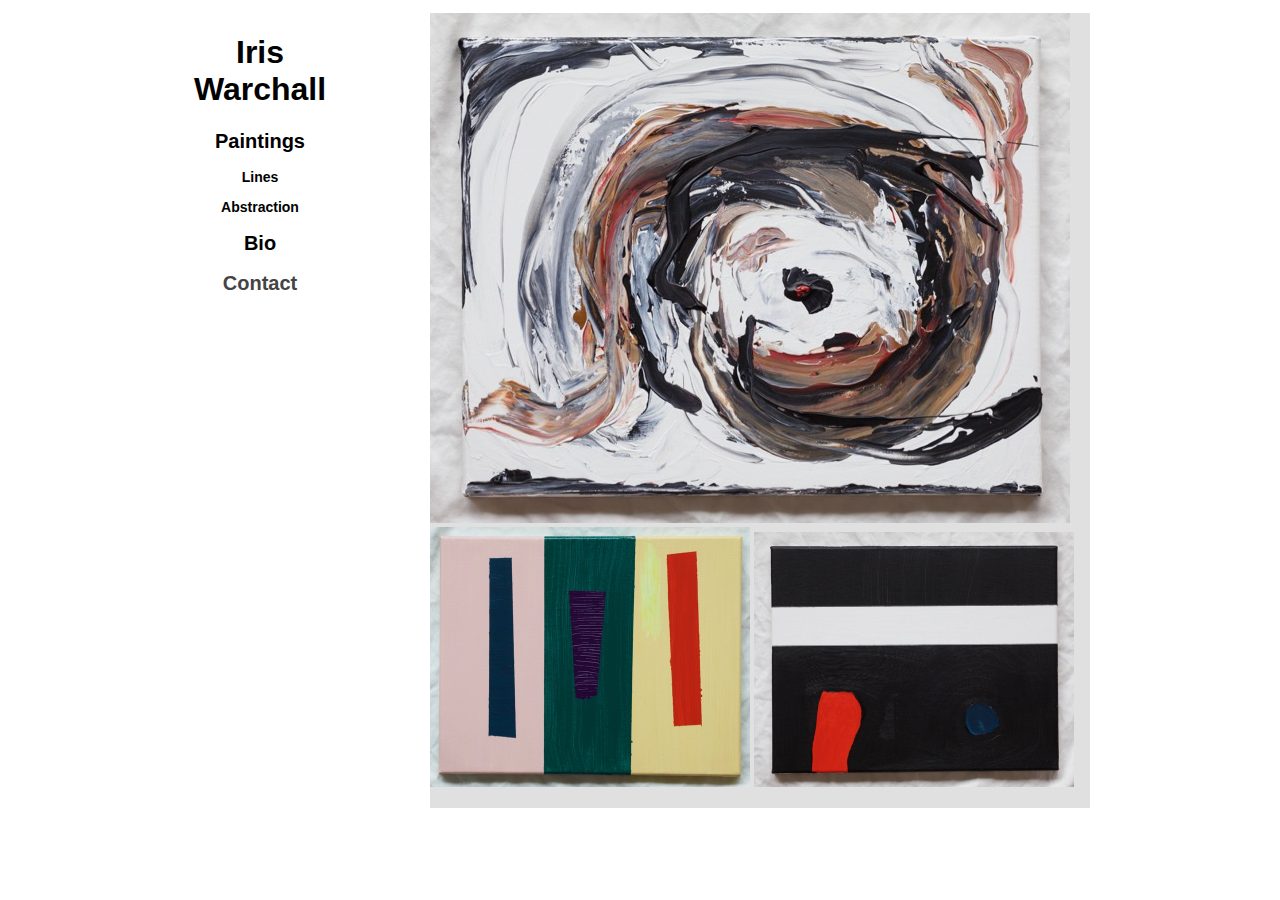
==== index.html @ 4f439b17 "Updating email." ====
<!DOCTYPE html PUBLIC "-//W3C//DTD XHTML 1.0 Strict//EN"
	    "http://www.w3.org/TR/xhtml1/DTD/xhtml1-strict.dtd">

<html xmlns="http://www.w3.org/1999/xhtml">

  <head>

    <title>Iris Warchall</title>

    <link rel="stylesheet" type="text/css" href="stylesheet.css" />

  </head>

  <body>

    <div id="wrapper">
      <div class="full">

	<div class="one-third">
	  <h1>Iris Warchall</h1>
	  <h2>Paintings</h2>
	  <h3>Lines</h3>
	  <h3>Abstraction</h3>
	  <h2>Bio</h2>
	  <h2><a href="mailto:info@iriswarchall.com">Contact</a></h2>
	</div>

	<div class="two-thirds">
	  <div>
	    <img src="images/IMG_5314.jpg" style="border:10px">
	  </div>
	  <div>
	    <img src="images/IMG_5306.jpg" width="320" style="border:4px">
	    <img src="images/IMG_5310.jpg" width="320" style="border:4px">
	  </div>
	</div>

      </div>
    </div>
  
  </body>
</html>
---- stylesheet.css ----
body {
    background-color: #FFFFFF;
    font-family: "HelveticaNeueLight", "HelveticaNeue-Light", "Helvetica Neue Light", "HelveticaNeue", "Helvetica Neue", 'TeXGyreHerosRegular', "Helvetica", "Tahoma", "Geneva", "Arial", sans-serif; 
    font-weight:300; 
    font-stretch:normal;
    color: #000000;
    padding: 5px;
}

div {
    padding: 0;
    margin: 0;
}

.push {
      margin-top:85px;
}

.one-third {
	      width:140px;
	         height:795px;
			     float:left;
}

.full {
      width:100%;
      padding: 0px;
      height:280px;
}

.two-thirds {
	     float:right;
	     height:795px;
	     width:660px;
	     background-color: #E0E0E0;
}

#wrapper {
	  width: 900px;
	    margin-right:auto;
	     margin-left:auto;
}
h1,h2,h3,h4,h5 {
	              text-align: center
}

h2 {
   font-size: 20px;
}

h3 {
   font-size: 14px;
   margin-top: 6px;
}

p,li {
  font-size: 13px;
  text-align: justify;
}

a {
  text-decoration: none;
  color: #444444;
}
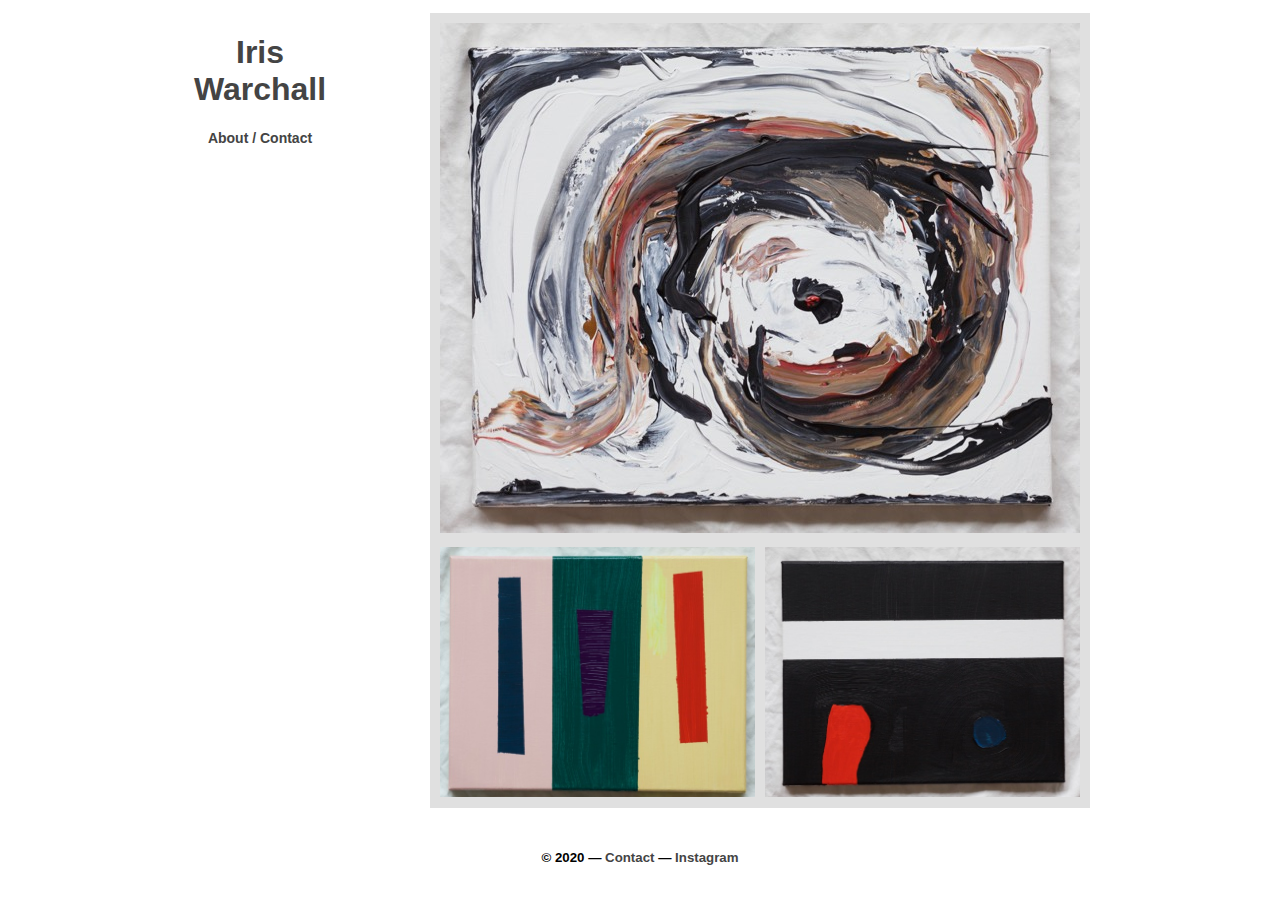
==== commit 4f04254c: "Changing headers." ====
--- a/index.html
+++ b/index.html
@@ -9,6 +9,15 @@
 
     <link rel="stylesheet" type="text/css" href="stylesheet.css" />
 
+    <!-- Global site tag (gtag.js) - Google Analytics -->
+    <script async src="https://www.googletagmanager.com/gtag/js?id=UA-177325233-1"></script>
+    <script>
+      window.dataLayer = window.dataLayer || [];
+      function gtag(){dataLayer.push(arguments);}
+      gtag('js', new Date());
+      
+      gtag('config', 'UA-177325233-1');
+    </script>
   </head>
 
   <body>
@@ -17,26 +26,39 @@
       <div class="full">
 
 	<div class="one-third">
-	  <h1>Iris Warchall</h1>
-	  <h2>Paintings</h2>
-	  <h3>Lines</h3>
-	  <h3>Abstraction</h3>
-	  <h2>Bio</h2>
-	  <h2><a href="mailto:info@iriswarchall.com">Contact</a></h2>
+	  <h1><a href="index.html">Iris Warchall</a></h1>
+	  <h3><a href="bio.html">About / Contact</a></h3>
 	</div>
 
 	<div class="two-thirds">
 	  <div>
-	    <img src="images/IMG_5314.jpg" style="border:10px">
+	    <img src="images/IMG_5314.jpg" style="padding:10px" />
 	  </div>
-	  <div>
-	    <img src="images/IMG_5306.jpg" width="320" style="border:4px">
-	    <img src="images/IMG_5310.jpg" width="320" style="border:4px">
+	  <div style="padding: 0px 10px 10px 10px">
+	    <div style="width: 315px; height: 250px; overflow: hidden; float:left">
+	      <img src="images/IMG_5306.jpg" width="315" />
+	    </div>
+	    <div style="width: 315px; height: 250px; overflow: hidden; float:right">
+	      <img src="images/IMG_5310.jpg" width="315" />
+	    </div>
 	  </div>
 	</div>
 
       </div>
     </div>
-  
+    
+    <div id="bottom">
+      <h5>
+	&copy 2020 &mdash;
+        <a href="mailto:info@iriswarchall.com">
+	  Contact
+	</a> 
+	&mdash;
+	<a href="https://www.instagram.com/iwarchall/">
+	  Instagram
+	</a>
+      </h5>
+    </div>
+    
   </body>
 </html>
--- a/stylesheet.css
+++ b/stylesheet.css
@@ -61,4 +61,9 @@
 a {
   text-decoration: none;
   color: #444444;
+}
+
+#bottom {
+	clear:both;
+	padding:20px;
 }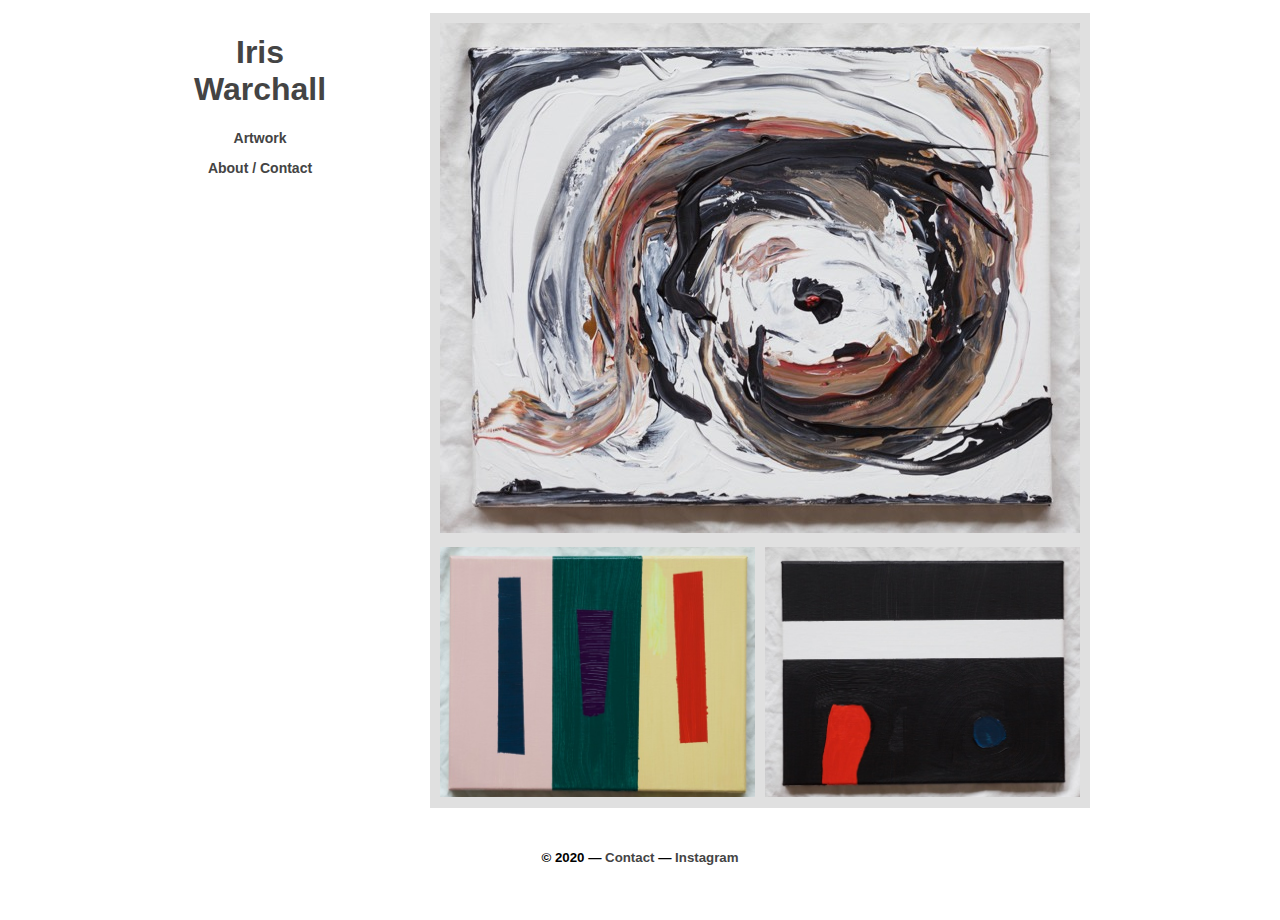
==== commit 30b140cc: "Adding images." ====
--- a/index.html
+++ b/index.html
@@ -27,6 +27,7 @@
 
 	<div class="one-third">
 	  <h1><a href="index.html">Iris Warchall</a></h1>
+	  <h3><a href="art.html">Artwork</a></h3>
 	  <h3><a href="bio.html">About / Contact</a></h3>
 	</div>
 
--- a/stylesheet.css
+++ b/stylesheet.css
@@ -66,4 +66,21 @@
 #bottom {
 	clear:both;
 	padding:20px;
-}+}
+
+.imagerow {
+    padding: 0px 10px 10px 10px;
+    height: 315px;
+}
+
+.imagebox {
+    width: 315px;
+    height: 315px;
+}
+
+.grid {
+    margin: auto;
+    display: block;
+    margin-left: auto;
+    margin-right: auto;
+}
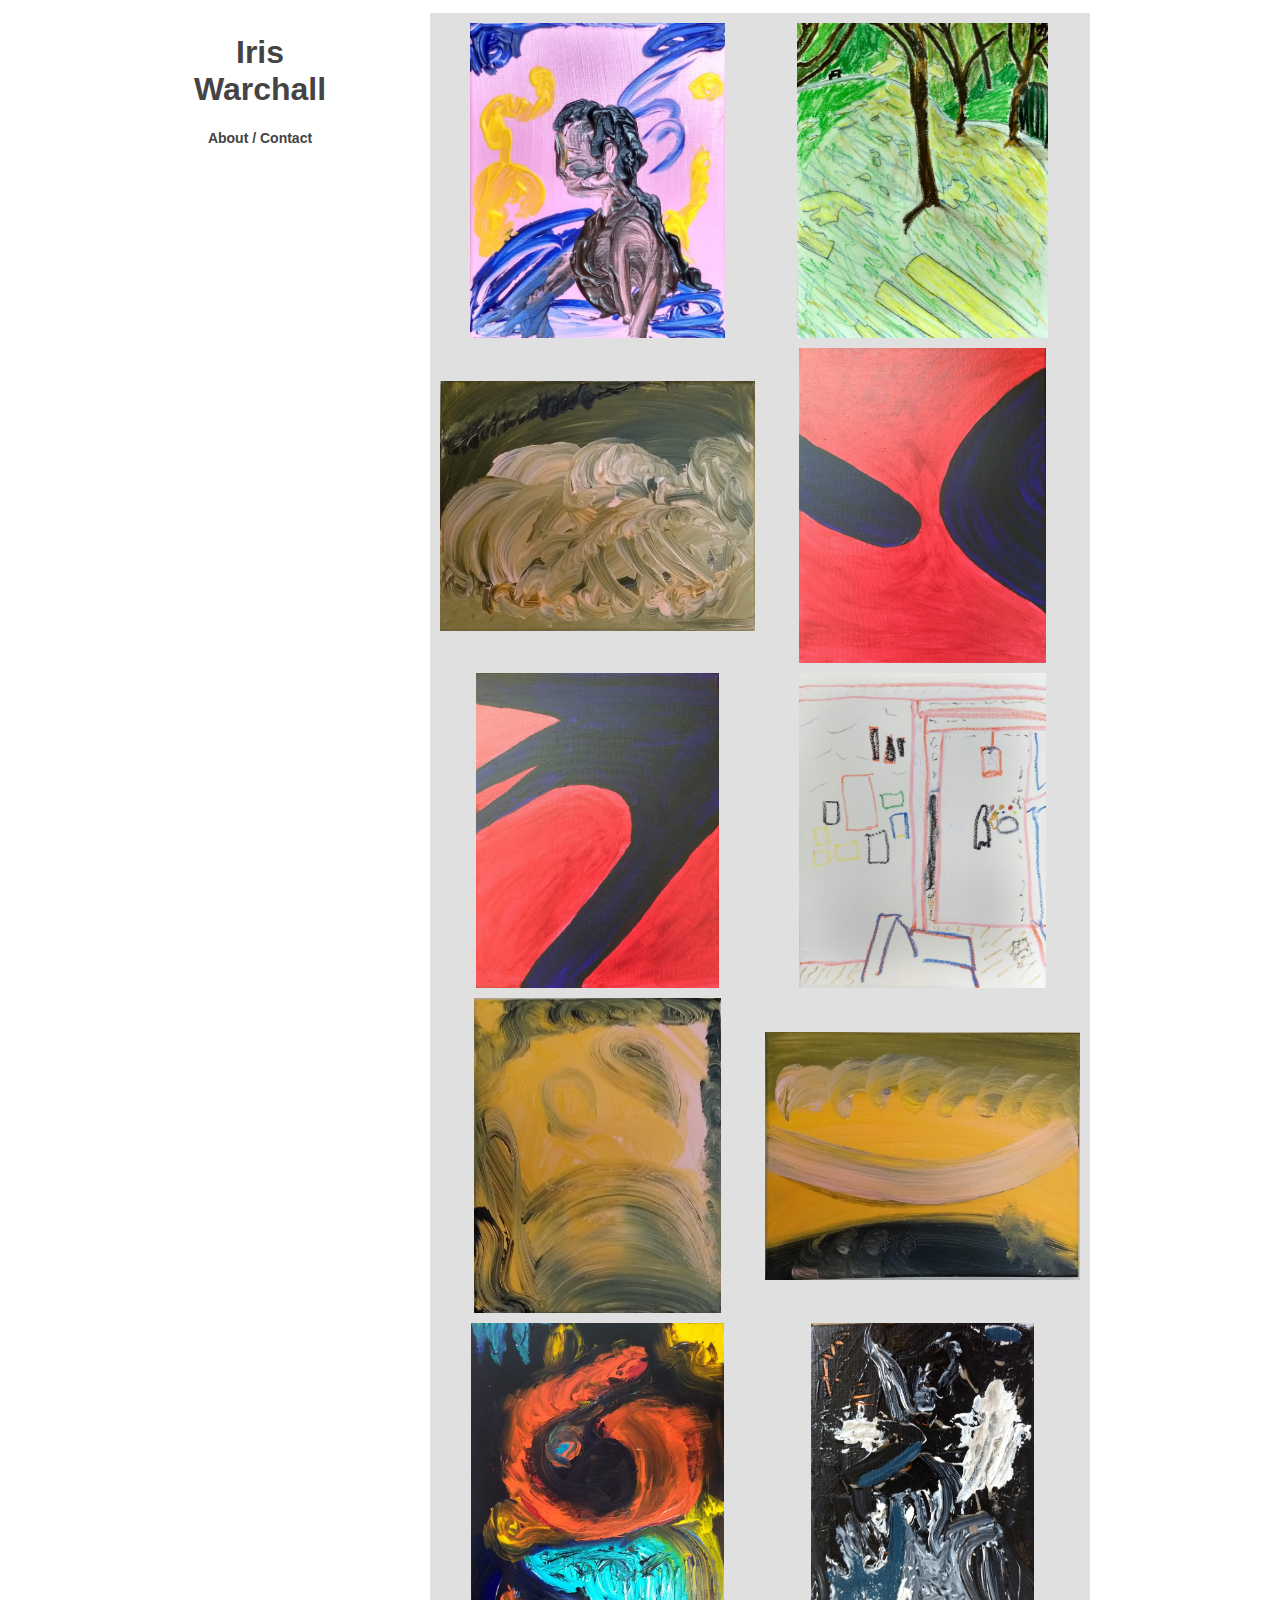
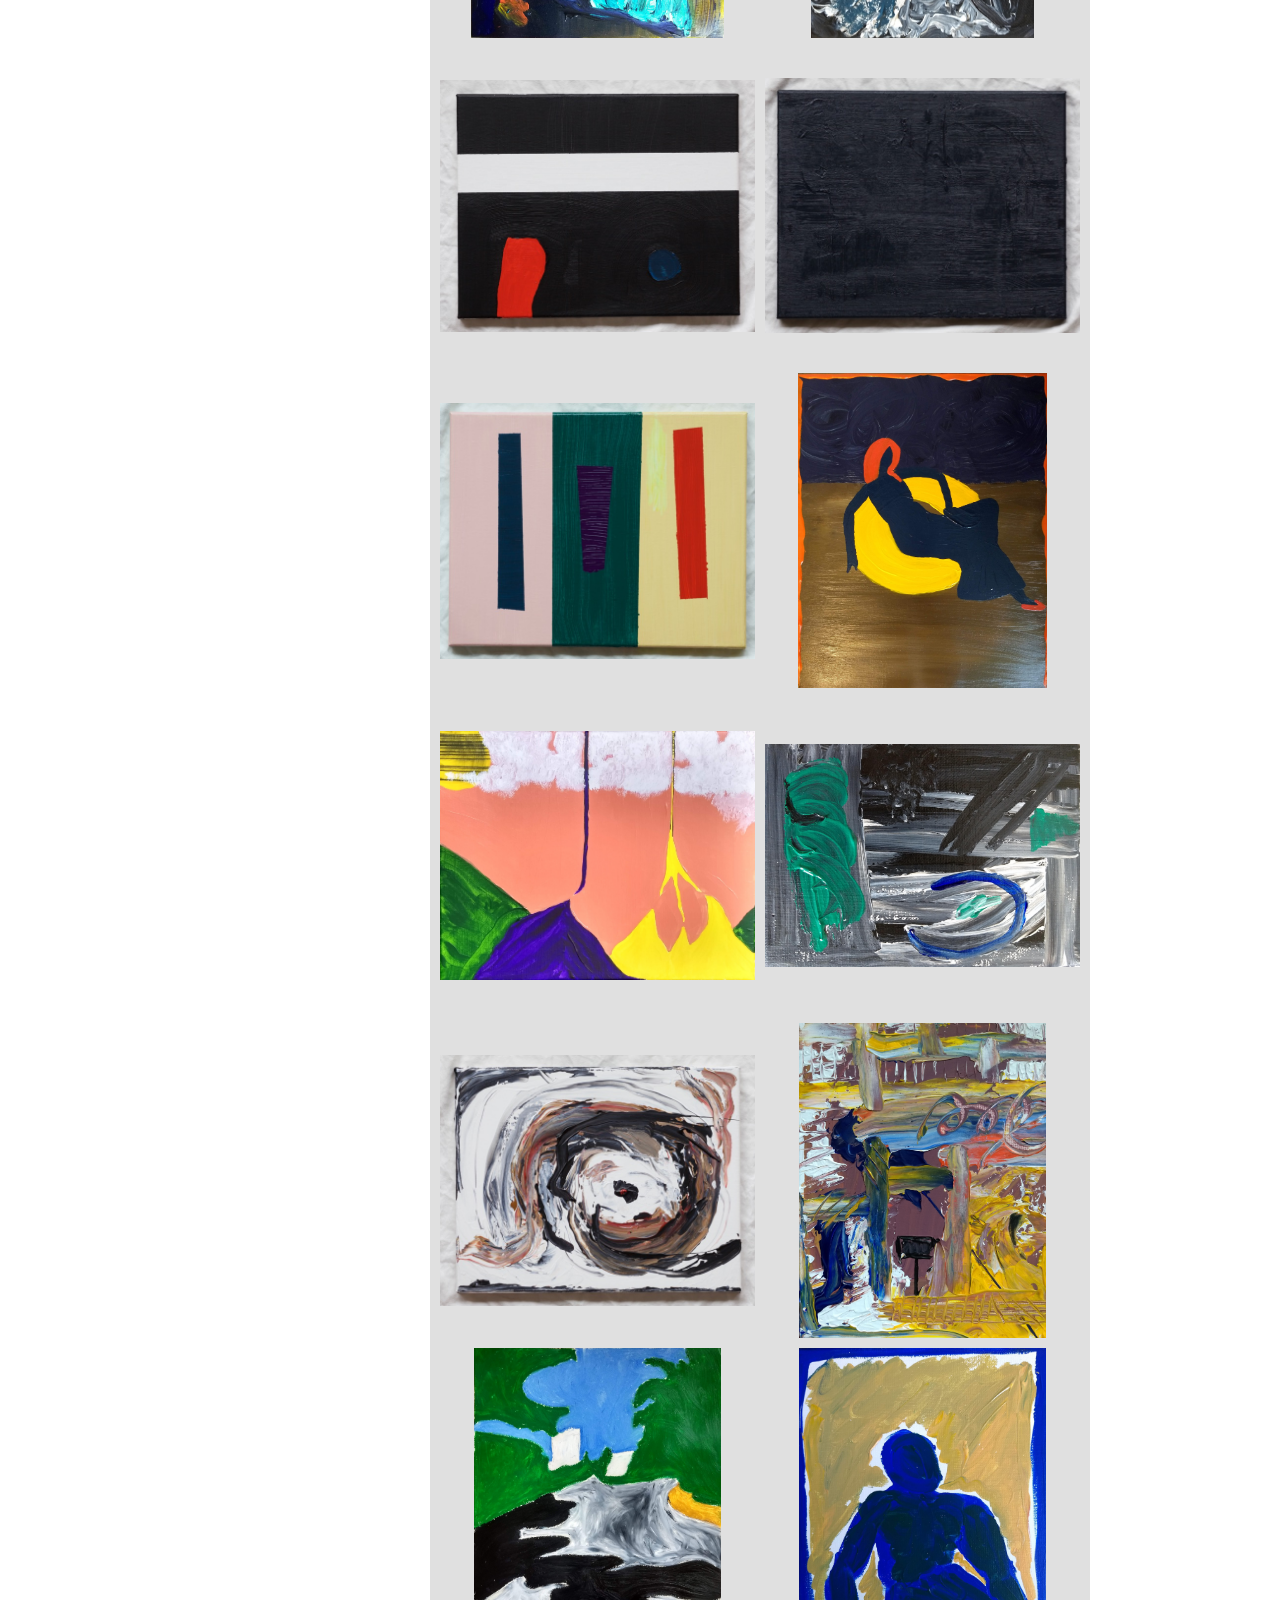
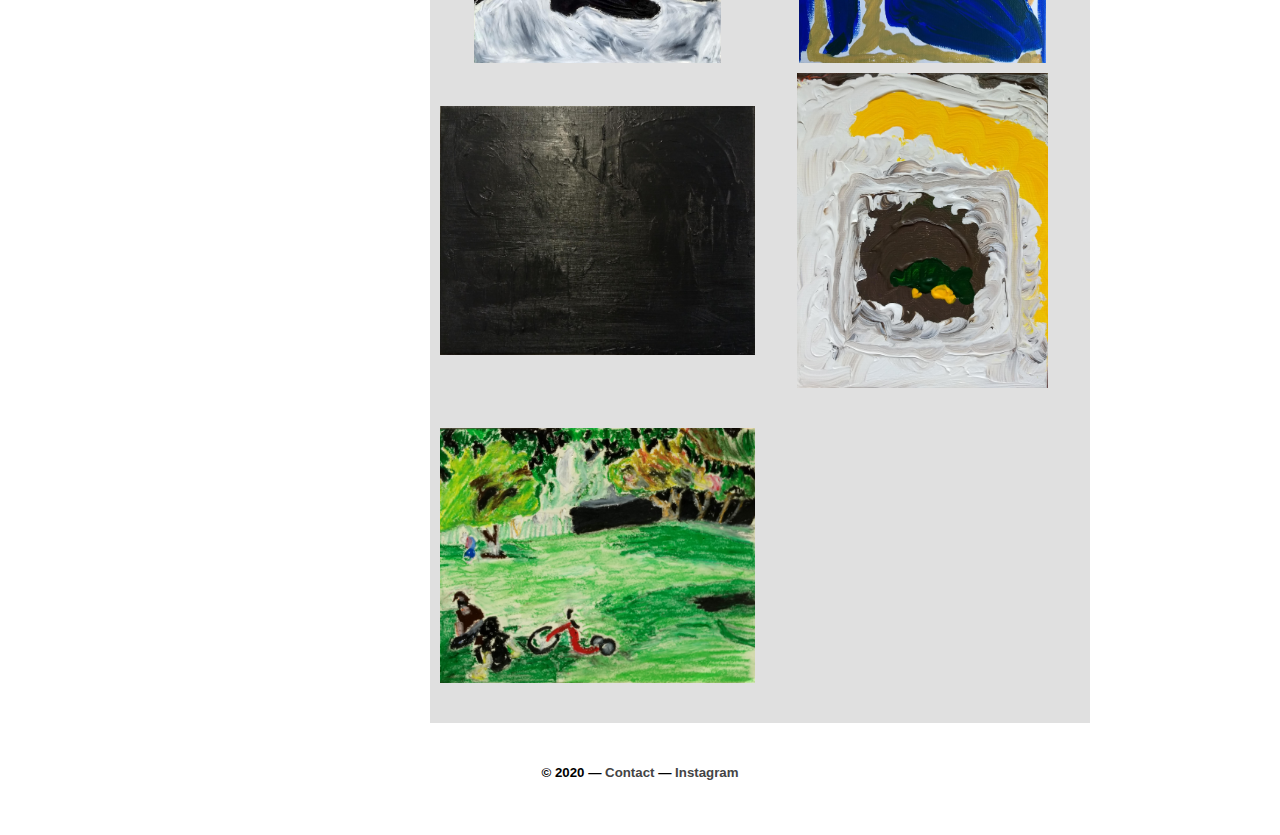
==== commit f1822c5e: "Consolidate pages." ====
--- a/index.html
+++ b/index.html
@@ -2,12 +2,15 @@
 	    "http://www.w3.org/TR/xhtml1/DTD/xhtml1-strict.dtd">
 
 <html xmlns="http://www.w3.org/1999/xhtml">
+
+<!-- THIS PAGE IS AUTO GENERATED -->
 
   <head>
 
     <title>Iris Warchall</title>
 
     <link rel="stylesheet" type="text/css" href="stylesheet.css" />
+
 
     <!-- Global site tag (gtag.js) - Google Analytics -->
     <script async src="https://www.googletagmanager.com/gtag/js?id=UA-177325233-1"></script>
@@ -25,29 +28,158 @@
     <div id="wrapper">
       <div class="full">
 
-	<div class="one-third">
+	<div class="one-third" style="height: 300px">
 	  <h1><a href="index.html">Iris Warchall</a></h1>
-	  <h3><a href="art.html">Artwork</a></h3>
 	  <h3><a href="bio.html">About / Contact</a></h3>
 	</div>
 
-	<div class="two-thirds">
-	  <div>
-	    <img src="images/IMG_5314.jpg" style="padding:10px" />
-	  </div>
-	  <div style="padding: 0px 10px 10px 10px">
-	    <div style="width: 315px; height: 250px; overflow: hidden; float:left">
-	      <img src="images/IMG_5306.jpg" width="315" />
-	    </div>
-	    <div style="width: 315px; height: 250px; overflow: hidden; float:right">
-	      <img src="images/IMG_5310.jpg" width="315" />
-	    </div>
-	  </div>
+	<div class="two-thirds" style="width: 660px; height: 3910px">
+
+          <div class="imagerow" style="padding: 10px">
+            <div class="imagebox" style="float: left">
+              <a href="images/IMG_20200904_114802421_HDR.jpg">
+                <img src="images/IMG_20200904_114802421_HDR.jpg" class="grid" height="315px" />
+              </a>
+            </div>
+            <div class="imagebox" style="float: right">
+              <a href="images/IMG_20200906_155721588_HDR.jpg">
+                <img src="images/IMG_20200906_155721588_HDR.jpg" class="grid" height="315px" />
+              </a>
+            </div>
+          </div>
+          <div class="imagerow">
+            <div class="imagebox" style="float: left">
+              <a href="images/IMG_20200901_091427774.jpg">
+                <img src="images/IMG_20200901_091427774.jpg" class="grid" width="315px" style="margin-top: 33px" />
+              </a>
+            </div>
+            <div class="imagebox" style="float: right">
+              <a href="images/red1.jpg">
+                <img src="images/red1.jpg" class="grid" height="315px" />
+              </a>
+            </div>
+          </div>
+          <div class="imagerow">
+            <div class="imagebox" style="float: left">
+              <a href="images/red2.jpg">
+                <img src="images/red2.jpg" class="grid" height="315px" />
+              </a>
+            </div>
+            <div class="imagebox" style="float: right">
+              <a href="images/IMG_20200904_114617162_HDR.jpg">
+                <img src="images/IMG_20200904_114617162_HDR.jpg" class="grid" height="315px" />
+              </a>
+            </div>
+          </div>
+          <div class="imagerow">
+            <div class="imagebox" style="float: left">
+              <a href="images/IMG_20200901_091436018.jpg">
+                <img src="images/IMG_20200901_091436018.jpg" class="grid" height="315px" />
+              </a>
+            </div>
+            <div class="imagebox" style="float: right">
+              <a href="images/IMG_20200901_091413672.jpg">
+                <img src="images/IMG_20200901_091413672.jpg" class="grid" width="315px" style="margin-top: 34px" />
+              </a>
+            </div>
+          </div>
+          <div class="imagerow">
+            <div class="imagebox" style="float: left">
+              <a href="images/IMG_20200906_154400405.jpg">
+                <img src="images/IMG_20200906_154400405.jpg" class="grid" height="315px" />
+              </a>
+            </div>
+            <div class="imagebox" style="float: right">
+              <a href="images/IMG_20200906_154320144.jpg">
+                <img src="images/IMG_20200906_154320144.jpg" class="grid" height="315px" />
+              </a>
+            </div>
+          </div>
+          <div class="imagerow">
+            <div class="imagebox" style="float: left">
+              <a href="images/IMG_5310.jpg">
+                <img src="images/IMG_5310.jpg" class="grid" width="315px" style="margin-top: 32px" />
+              </a>
+            </div>
+            <div class="imagebox" style="float: right">
+              <a href="images/IMG_5312.jpg">
+                <img src="images/IMG_5312.jpg" class="grid" width="315px" style="margin-top: 30px" />
+              </a>
+            </div>
+          </div>
+          <div class="imagerow">
+            <div class="imagebox" style="float: left">
+              <a href="images/IMG_5306.jpg">
+                <img src="images/IMG_5306.jpg" class="grid" width="315px" style="margin-top: 30px" />
+              </a>
+            </div>
+            <div class="imagebox" style="float: right">
+              <a href="images/IMG_20200906_154441734.jpg">
+                <img src="images/IMG_20200906_154441734.jpg" class="grid" height="315px" />
+              </a>
+            </div>
+          </div>
+          <div class="imagerow">
+            <div class="imagebox" style="float: left">
+              <a href="images/IMG_20200904_115031831_HDR.jpg">
+                <img src="images/IMG_20200904_115031831_HDR.jpg" class="grid" width="315px" style="margin-top: 33px" />
+              </a>
+            </div>
+            <div class="imagebox" style="float: right">
+              <a href="images/IMG_20200906_154328086.jpg">
+                <img src="images/IMG_20200906_154328086.jpg" class="grid" width="315px" style="margin-top: 46px" />
+              </a>
+            </div>
+          </div>
+          <div class="imagerow">
+            <div class="imagebox" style="float: left">
+              <a href="images/IMG_5314.jpg">
+                <img src="images/IMG_5314.jpg" class="grid" width="315px" style="margin-top: 32px" />
+              </a>
+            </div>
+            <div class="imagebox" style="float: right">
+              <a href="images/IMG_20200906_161730316.jpg">
+                <img src="images/IMG_20200906_161730316.jpg" class="grid" height="315px" />
+              </a>
+            </div>
+          </div>
+          <div class="imagerow">
+            <div class="imagebox" style="float: left">
+              <a href="images/IMG_20200906_155739522_HDR.jpg">
+                <img src="images/IMG_20200906_155739522_HDR.jpg" class="grid" height="315px" />
+              </a>
+            </div>
+            <div class="imagebox" style="float: right">
+              <a href="images/IMG_20200906_154222865.jpg">
+                <img src="images/IMG_20200906_154222865.jpg" class="grid" height="315px" />
+              </a>
+            </div>
+          </div>
+          <div class="imagerow">
+            <div class="imagebox" style="float: left">
+              <a href="images/IMG_20200901_185232959.jpg">
+                <img src="images/IMG_20200901_185232959.jpg" class="grid" width="315px" style="margin-top: 33px" />
+              </a>
+            </div>
+            <div class="imagebox" style="float: right">
+              <a href="images/IMG_20200906_161745809.jpg">
+                <img src="images/IMG_20200906_161745809.jpg" class="grid" height="315px" />
+              </a>
+            </div>
+          </div>
+          <div class="imagerow">
+            <div class="imagebox" style="float: left">
+              <a href="images/IMG_20200905_170805751.jpg">
+                <img src="images/IMG_20200905_170805751.jpg" class="grid" width="315px" style="margin-top: 30px" />
+              </a>
+            </div>
+          </div>
+
 	</div>
 
       </div>
     </div>
-    
+
     <div id="bottom">
       <h5>
 	&copy 2020 &mdash;
@@ -60,6 +192,7 @@
 	</a>
       </h5>
     </div>
-    
+
   </body>
 </html>
+
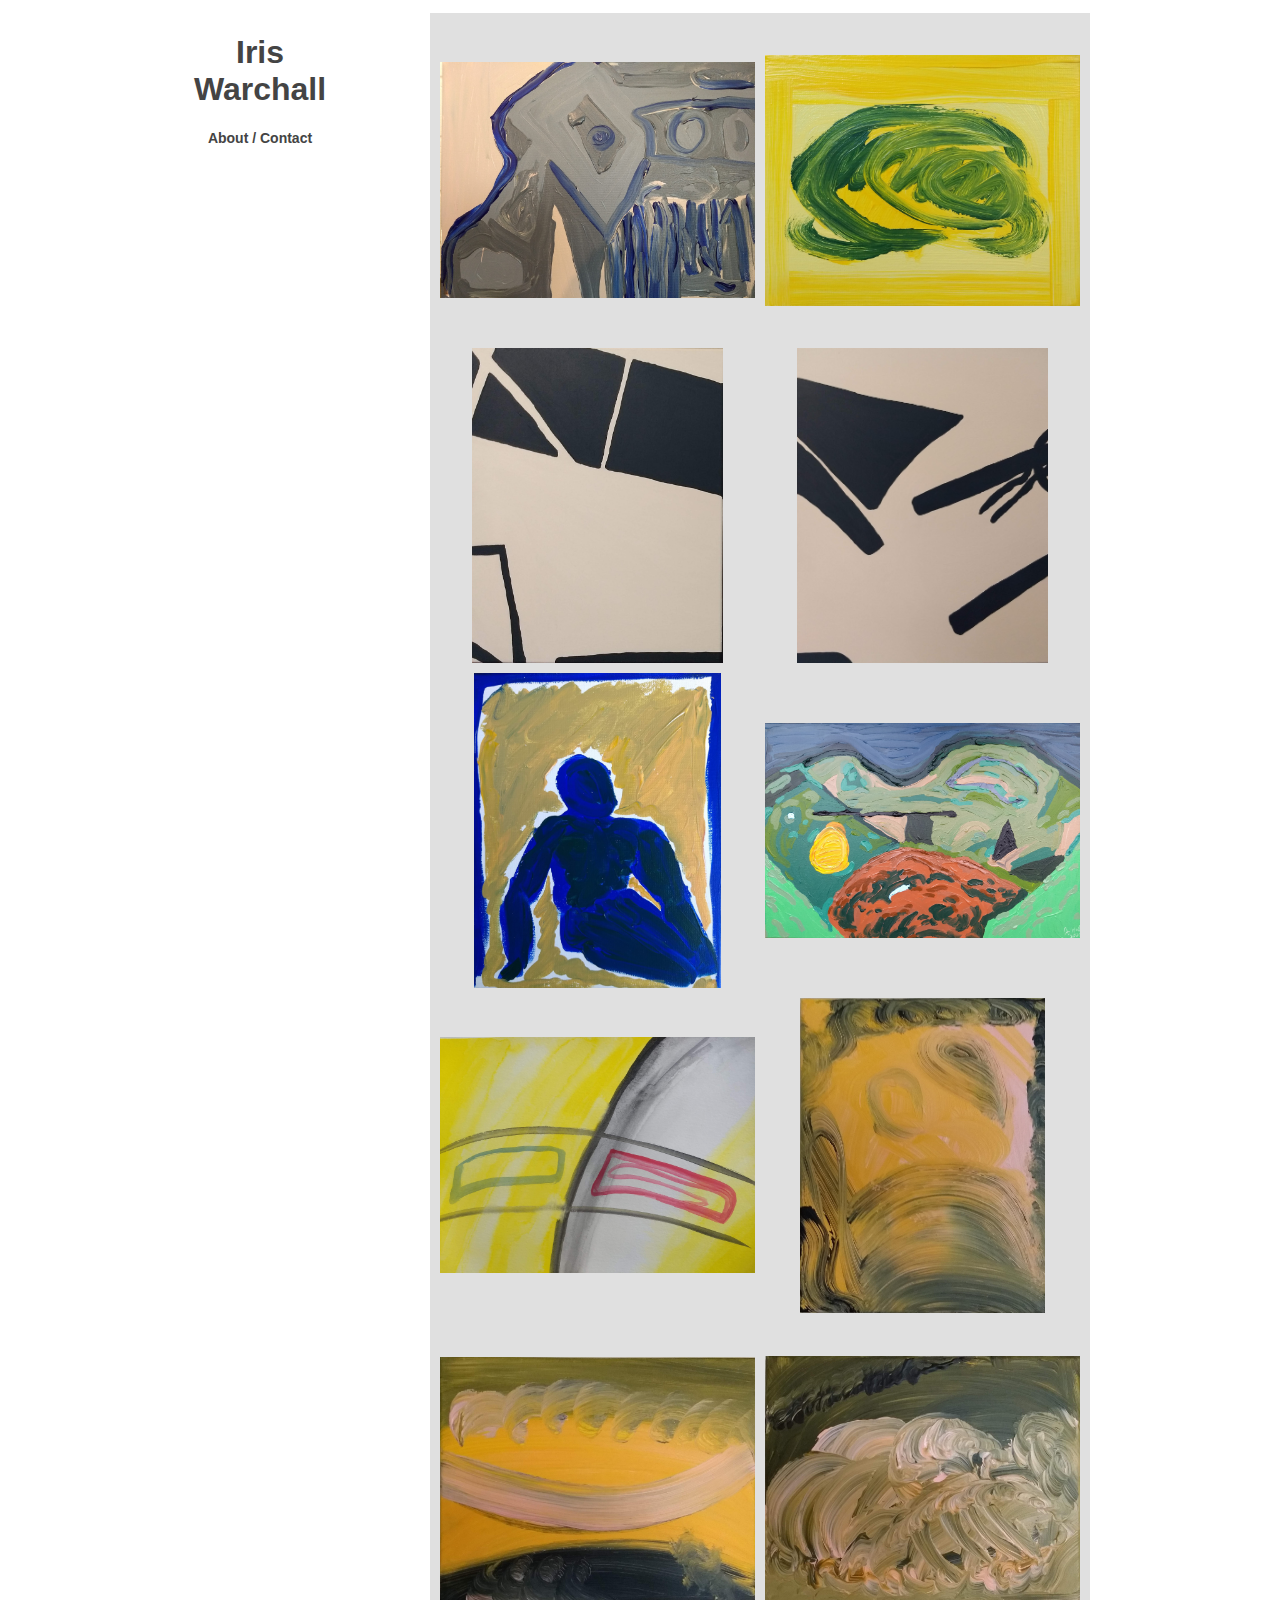
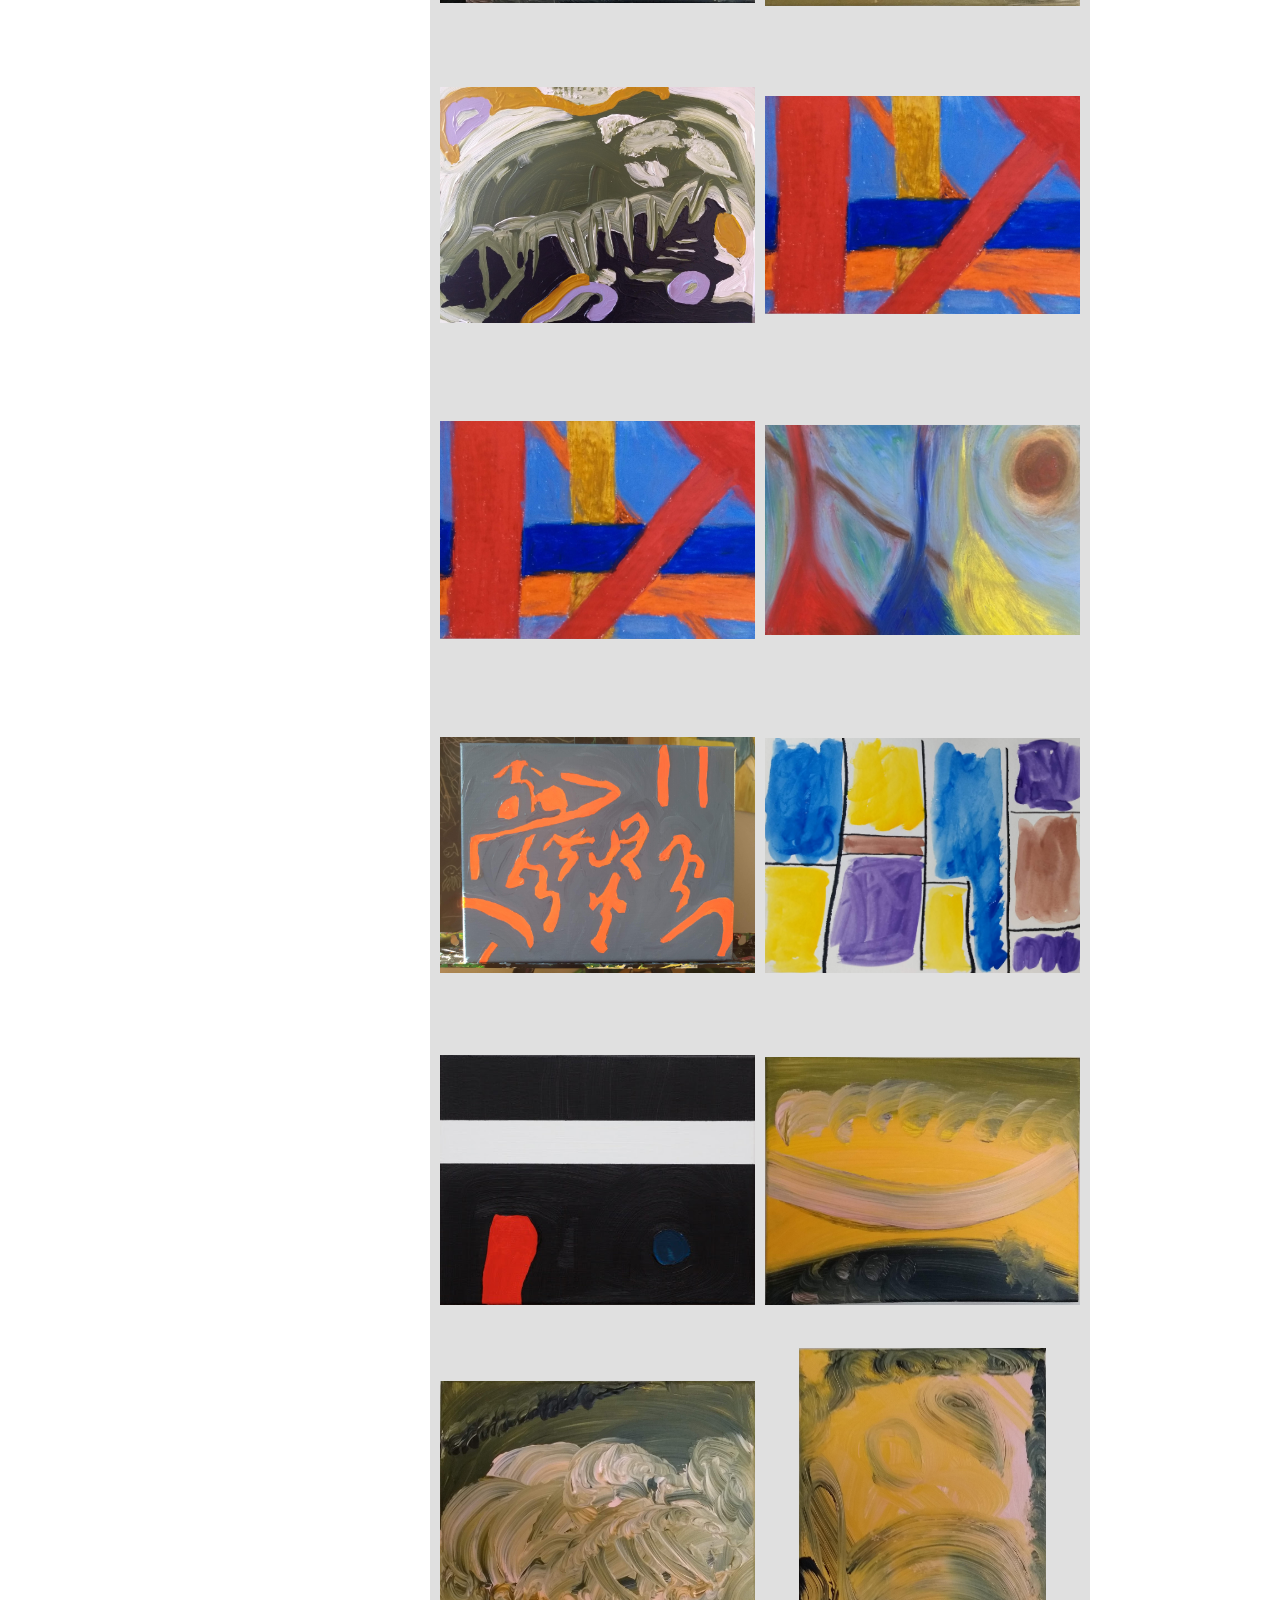
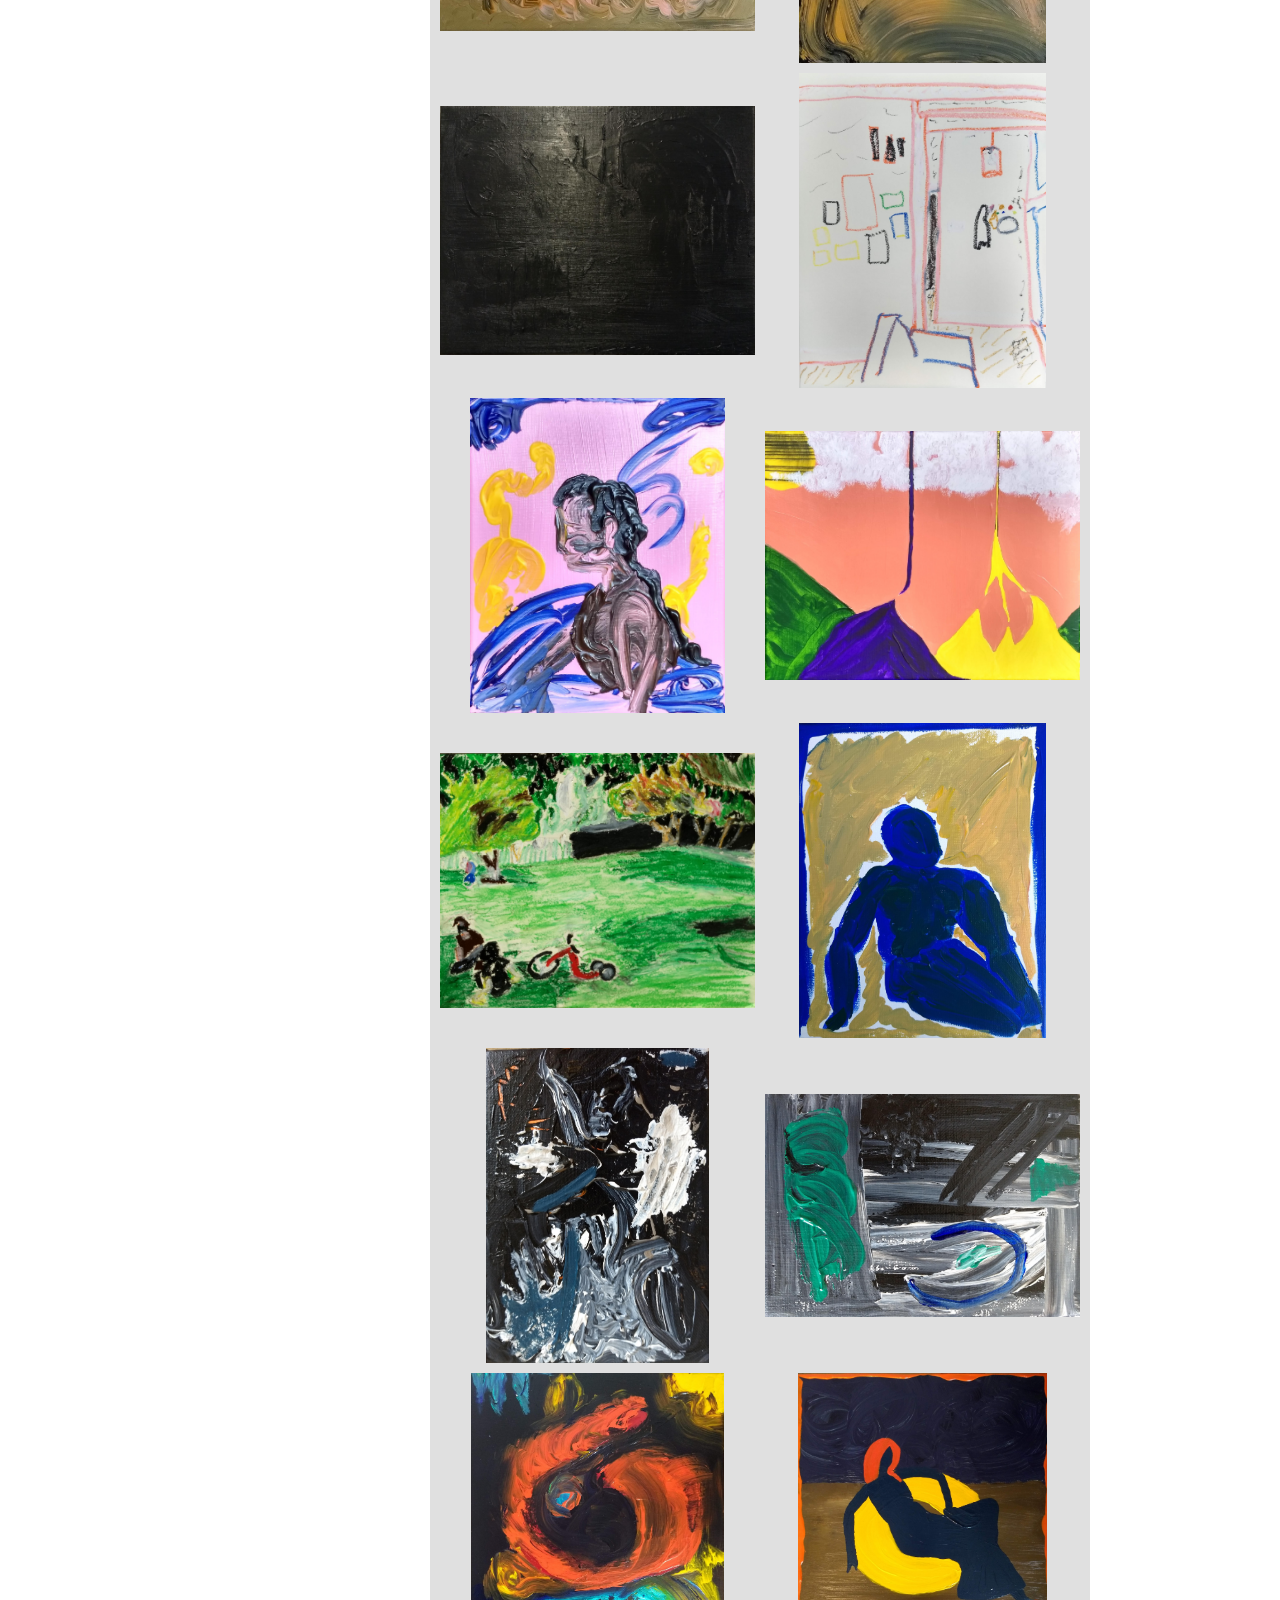
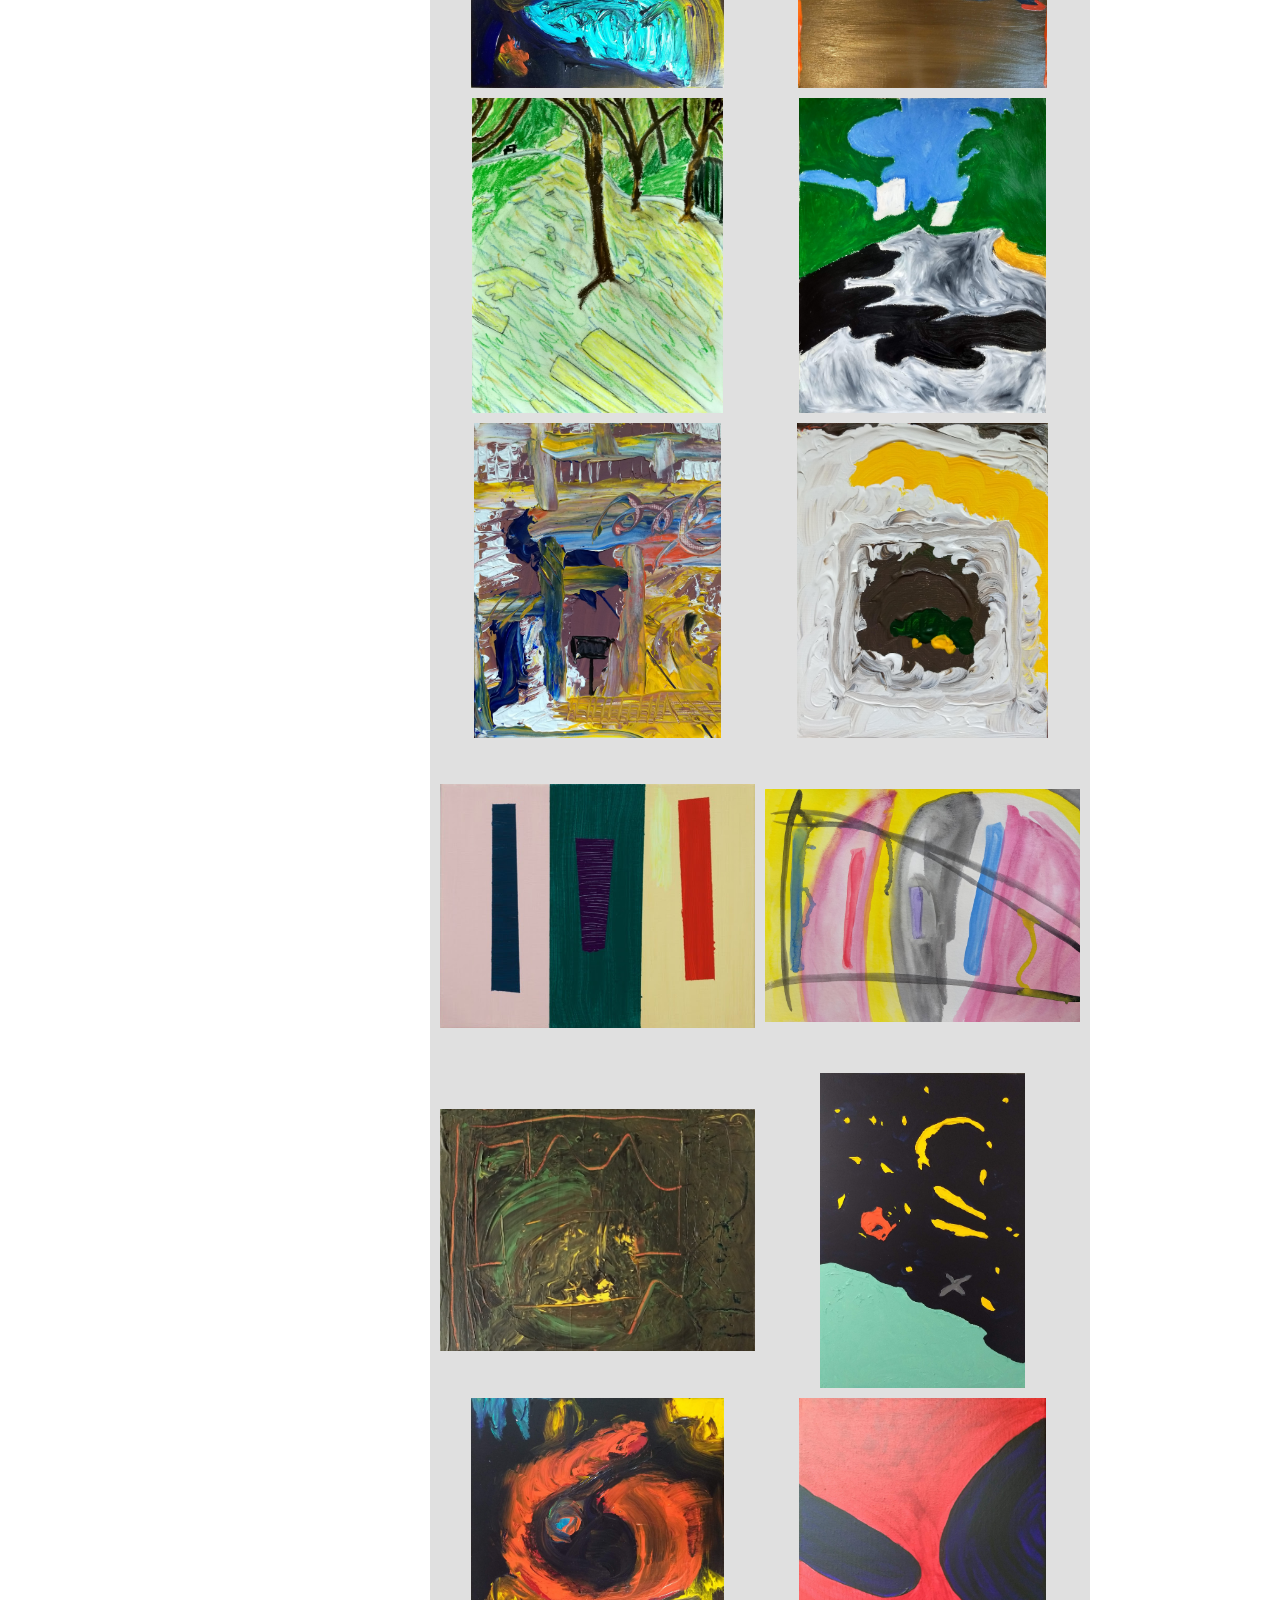
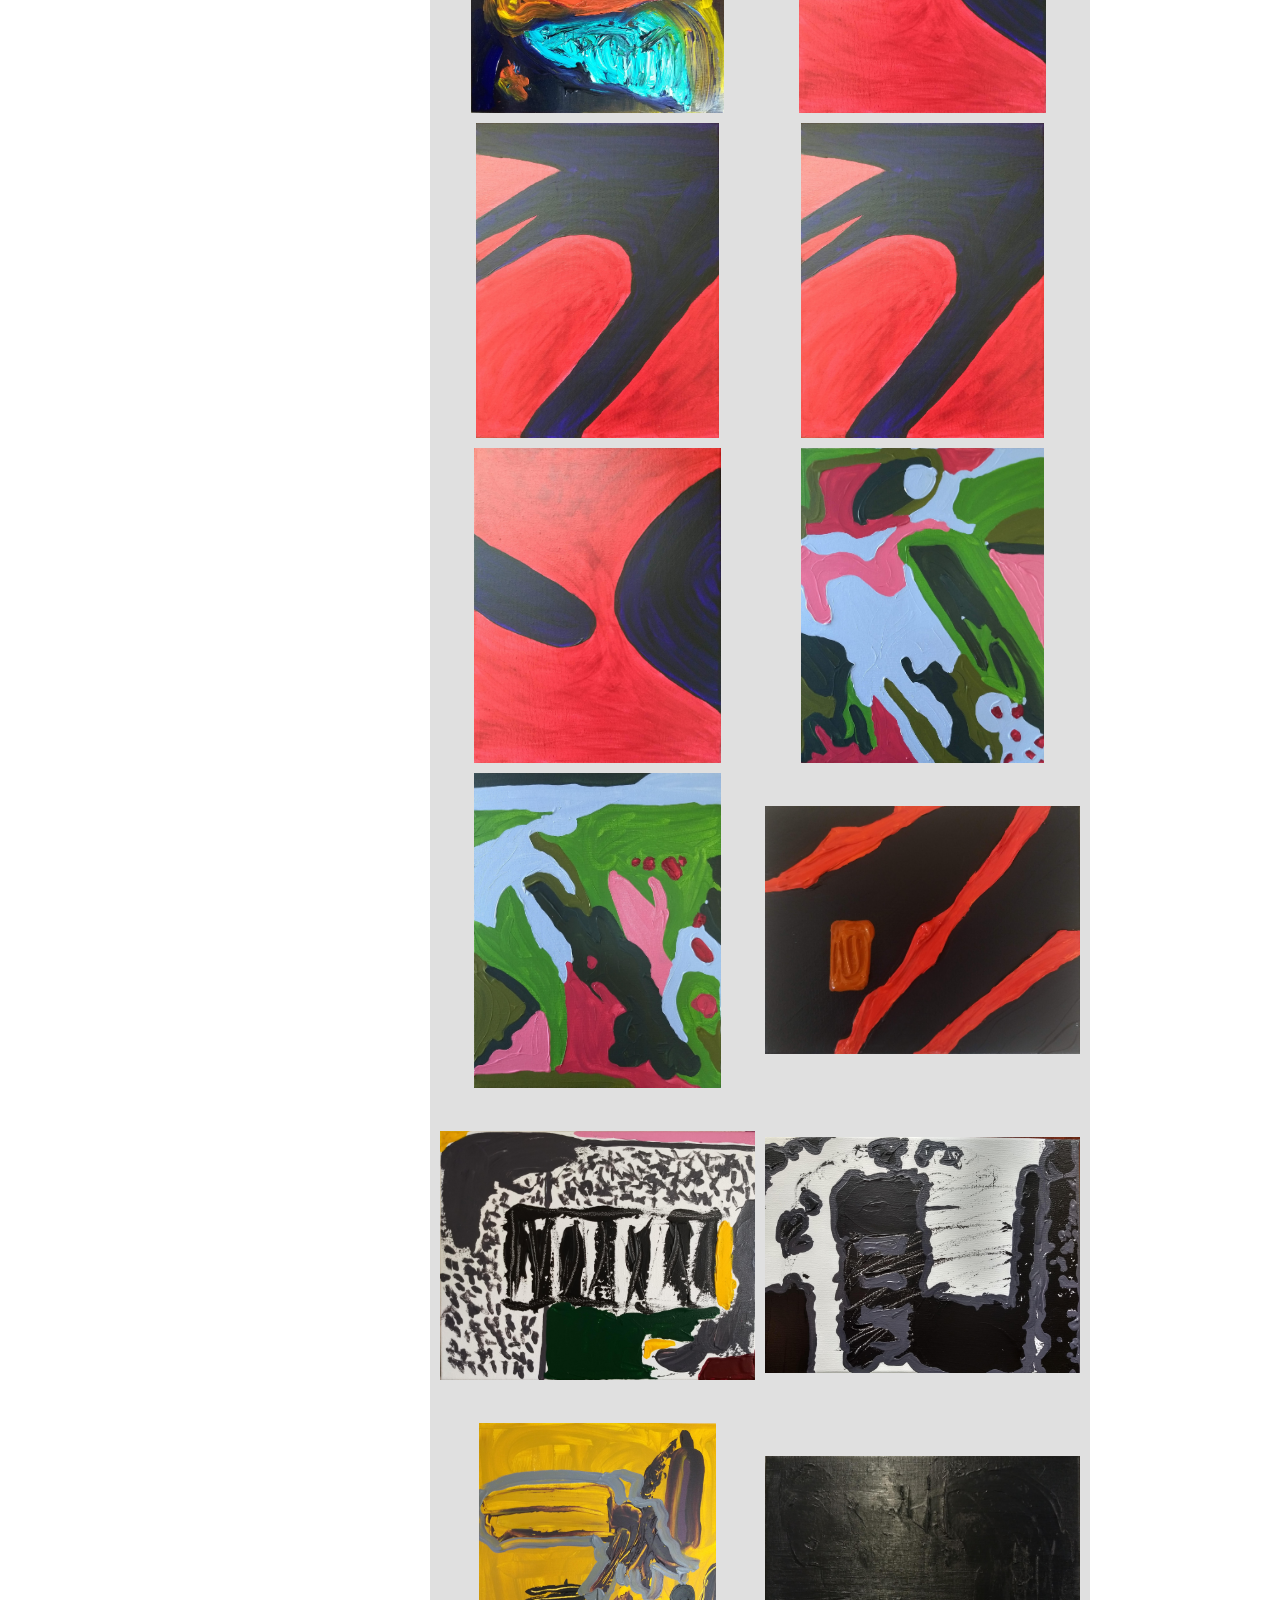
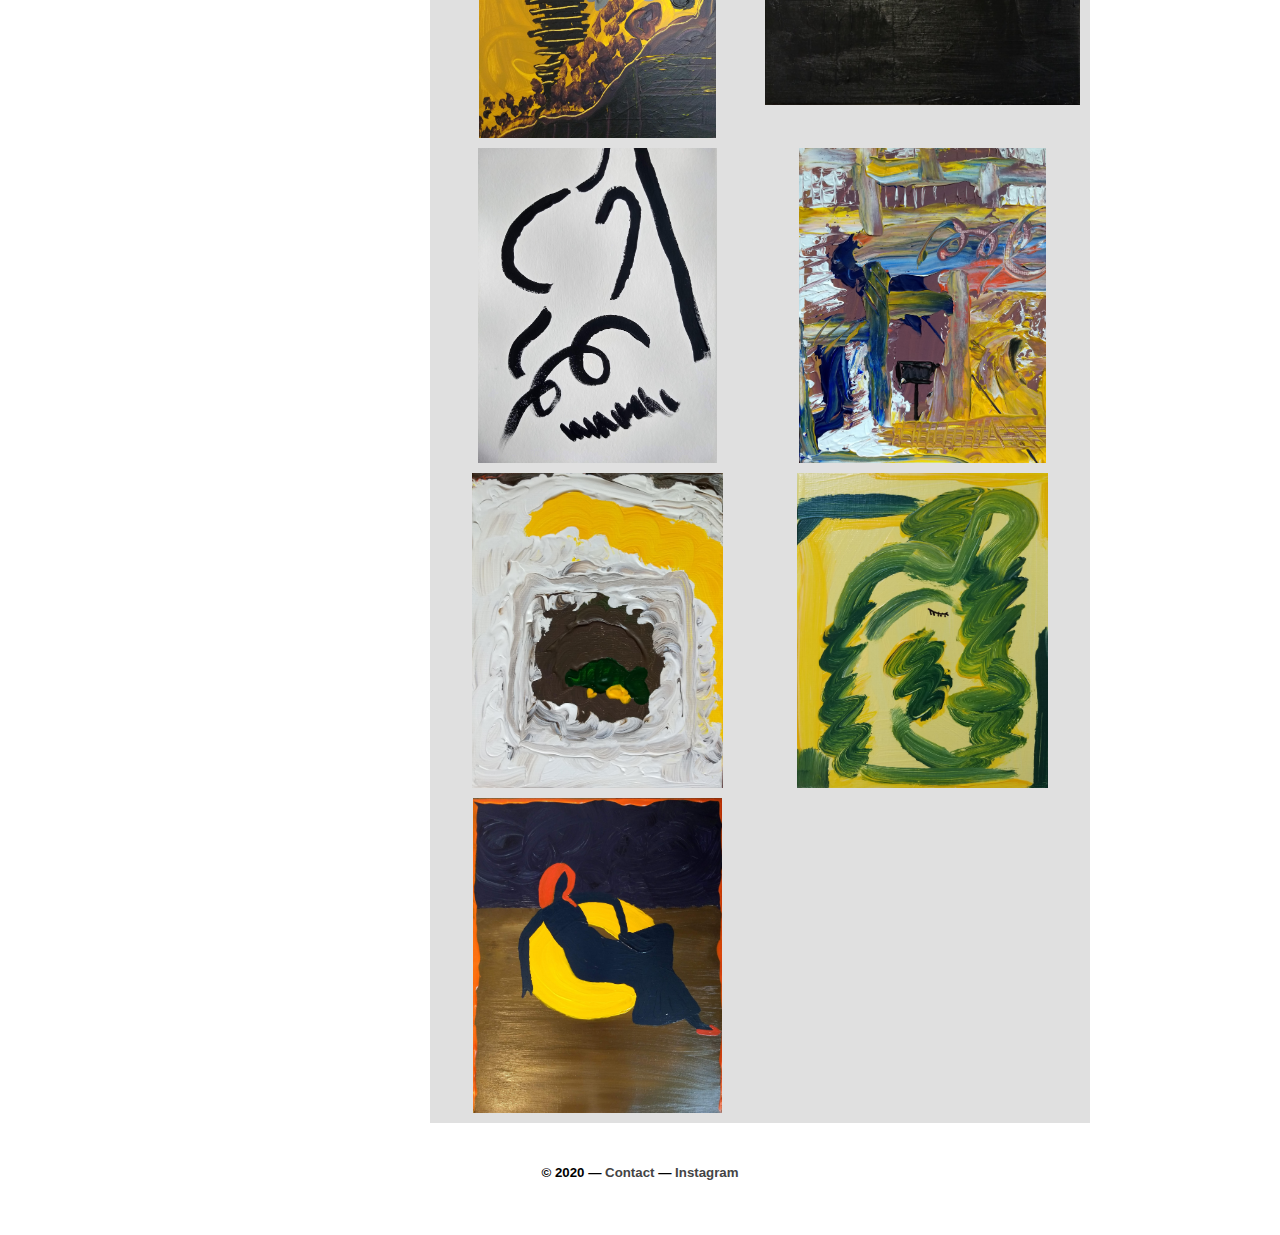
==== commit 0f9fdce2: "Updated image website 9/30." ====
--- a/index.html
+++ b/index.html
@@ -33,24 +33,240 @@
 	  <h3><a href="bio.html">About / Contact</a></h3>
 	</div>
 
-	<div class="two-thirds" style="width: 660px; height: 3910px">
+	<div class="two-thirds" style="width: 660px; height: 9110px">
 
           <div class="imagerow" style="padding: 10px">
+            <div class="imagebox" style="float: left">
+              <a href="images/Automation.jpg">
+                <img src="images/Automation.jpg" class="grid" width="315px" style="margin-top: 39px" />
+              </a>
+            </div>
+            <div class="imagebox" style="float: right">
+              <a href="images/Bear.jpg">
+                <img src="images/Bear.jpg" class="grid" width="315px" style="margin-top: 32px" />
+              </a>
+            </div>
+          </div>
+          <div class="imagerow">
+            <div class="imagebox" style="float: left">
+              <a href="images/BlackWhiteShadows1.jpg">
+                <img src="images/BlackWhiteShadows1.jpg" class="grid" height="315px" />
+              </a>
+            </div>
+            <div class="imagebox" style="float: right">
+              <a href="images/BlackWhiteShadows2.jpg">
+                <img src="images/BlackWhiteShadows2.jpg" class="grid" height="315px" />
+              </a>
+            </div>
+          </div>
+          <div class="imagerow">
+            <div class="imagebox" style="float: left">
+              <a href="images/BlueMan.jpg">
+                <img src="images/BlueMan.jpg" class="grid" height="315px" />
+              </a>
+            </div>
+            <div class="imagebox" style="float: right">
+              <a href="images/BlueRidge1.jpg">
+                <img src="images/BlueRidge1.jpg" class="grid" width="315px" style="margin-top: 50px" />
+              </a>
+            </div>
+          </div>
+          <div class="imagerow">
+            <div class="imagebox" style="float: left">
+              <a href="images/Boundaries.jpg">
+                <img src="images/Boundaries.jpg" class="grid" width="315px" style="margin-top: 39px" />
+              </a>
+            </div>
+            <div class="imagebox" style="float: right">
+              <a href="images/Change1.jpg">
+                <img src="images/Change1.jpg" class="grid" height="315px" />
+              </a>
+            </div>
+          </div>
+          <div class="imagerow">
+            <div class="imagebox" style="float: left">
+              <a href="images/Change2.jpg">
+                <img src="images/Change2.jpg" class="grid" width="315px" style="margin-top: 34px" />
+              </a>
+            </div>
+            <div class="imagebox" style="float: right">
+              <a href="images/Change3.jpg">
+                <img src="images/Change3.jpg" class="grid" width="315px" style="margin-top: 33px" />
+              </a>
+            </div>
+          </div>
+          <div class="imagerow">
+            <div class="imagebox" style="float: left">
+              <a href="images/ChangeTomales.jpg">
+                <img src="images/ChangeTomales.jpg" class="grid" width="315px" style="margin-top: 39px" />
+              </a>
+            </div>
+            <div class="imagebox" style="float: right">
+              <a href="images/Direction.jpg">
+                <img src="images/Direction.jpg" class="grid" width="315px" style="margin-top: 48px" />
+              </a>
+            </div>
+          </div>
+          <div class="imagerow">
+            <div class="imagebox" style="float: left">
+              <a href="images/Directions.jpg">
+                <img src="images/Directions.jpg" class="grid" width="315px" style="margin-top: 48px" />
+              </a>
+            </div>
+            <div class="imagebox" style="float: right">
+              <a href="images/DripsWinds.jpg">
+                <img src="images/DripsWinds.jpg" class="grid" width="315px" style="margin-top: 52px" />
+              </a>
+            </div>
+          </div>
+          <div class="imagerow">
+            <div class="imagebox" style="float: left">
+              <a href="images/EverybodyCanDo.jpg">
+                <img src="images/EverybodyCanDo.jpg" class="grid" width="315px" style="margin-top: 39px" />
+              </a>
+            </div>
+            <div class="imagebox" style="float: right">
+              <a href="images/Gate.jpg">
+                <img src="images/Gate.jpg" class="grid" width="315px" style="margin-top: 40px" />
+              </a>
+            </div>
+          </div>
+          <div class="imagerow">
+            <div class="imagebox" style="float: left">
+              <a href="images/Greeting.jpg">
+                <img src="images/Greeting.jpg" class="grid" width="315px" style="margin-top: 32px" />
+              </a>
+            </div>
+            <div class="imagebox" style="float: right">
+              <a href="images/IMG_20200901_091413672.jpg">
+                <img src="images/IMG_20200901_091413672.jpg" class="grid" width="315px" style="margin-top: 34px" />
+              </a>
+            </div>
+          </div>
+          <div class="imagerow">
+            <div class="imagebox" style="float: left">
+              <a href="images/IMG_20200901_091427774.jpg">
+                <img src="images/IMG_20200901_091427774.jpg" class="grid" width="315px" style="margin-top: 33px" />
+              </a>
+            </div>
+            <div class="imagebox" style="float: right">
+              <a href="images/IMG_20200901_091436018.jpg">
+                <img src="images/IMG_20200901_091436018.jpg" class="grid" height="315px" />
+              </a>
+            </div>
+          </div>
+          <div class="imagerow">
+            <div class="imagebox" style="float: left">
+              <a href="images/IMG_20200901_185232959.jpg">
+                <img src="images/IMG_20200901_185232959.jpg" class="grid" width="315px" style="margin-top: 33px" />
+              </a>
+            </div>
+            <div class="imagebox" style="float: right">
+              <a href="images/IMG_20200904_114617162_HDR.jpg">
+                <img src="images/IMG_20200904_114617162_HDR.jpg" class="grid" height="315px" />
+              </a>
+            </div>
+          </div>
+          <div class="imagerow">
             <div class="imagebox" style="float: left">
               <a href="images/IMG_20200904_114802421_HDR.jpg">
                 <img src="images/IMG_20200904_114802421_HDR.jpg" class="grid" height="315px" />
               </a>
             </div>
             <div class="imagebox" style="float: right">
+              <a href="images/IMG_20200904_115031831_HDR.jpg">
+                <img src="images/IMG_20200904_115031831_HDR.jpg" class="grid" width="315px" style="margin-top: 33px" />
+              </a>
+            </div>
+          </div>
+          <div class="imagerow">
+            <div class="imagebox" style="float: left">
+              <a href="images/IMG_20200905_170805751.jpg">
+                <img src="images/IMG_20200905_170805751.jpg" class="grid" width="315px" style="margin-top: 30px" />
+              </a>
+            </div>
+            <div class="imagebox" style="float: right">
+              <a href="images/IMG_20200906_154222865.jpg">
+                <img src="images/IMG_20200906_154222865.jpg" class="grid" height="315px" />
+              </a>
+            </div>
+          </div>
+          <div class="imagerow">
+            <div class="imagebox" style="float: left">
+              <a href="images/IMG_20200906_154320144.jpg">
+                <img src="images/IMG_20200906_154320144.jpg" class="grid" height="315px" />
+              </a>
+            </div>
+            <div class="imagebox" style="float: right">
+              <a href="images/IMG_20200906_154328086.jpg">
+                <img src="images/IMG_20200906_154328086.jpg" class="grid" width="315px" style="margin-top: 46px" />
+              </a>
+            </div>
+          </div>
+          <div class="imagerow">
+            <div class="imagebox" style="float: left">
+              <a href="images/IMG_20200906_154400405.jpg">
+                <img src="images/IMG_20200906_154400405.jpg" class="grid" height="315px" />
+              </a>
+            </div>
+            <div class="imagebox" style="float: right">
+              <a href="images/IMG_20200906_154441734.jpg">
+                <img src="images/IMG_20200906_154441734.jpg" class="grid" height="315px" />
+              </a>
+            </div>
+          </div>
+          <div class="imagerow">
+            <div class="imagebox" style="float: left">
               <a href="images/IMG_20200906_155721588_HDR.jpg">
                 <img src="images/IMG_20200906_155721588_HDR.jpg" class="grid" height="315px" />
               </a>
             </div>
-          </div>
-          <div class="imagerow">
-            <div class="imagebox" style="float: left">
-              <a href="images/IMG_20200901_091427774.jpg">
-                <img src="images/IMG_20200901_091427774.jpg" class="grid" width="315px" style="margin-top: 33px" />
+            <div class="imagebox" style="float: right">
+              <a href="images/IMG_20200906_155739522_HDR.jpg">
+                <img src="images/IMG_20200906_155739522_HDR.jpg" class="grid" height="315px" />
+              </a>
+            </div>
+          </div>
+          <div class="imagerow">
+            <div class="imagebox" style="float: left">
+              <a href="images/IMG_20200906_161730316.jpg">
+                <img src="images/IMG_20200906_161730316.jpg" class="grid" height="315px" />
+              </a>
+            </div>
+            <div class="imagebox" style="float: right">
+              <a href="images/IMG_20200906_161745809.jpg">
+                <img src="images/IMG_20200906_161745809.jpg" class="grid" height="315px" />
+              </a>
+            </div>
+          </div>
+          <div class="imagerow">
+            <div class="imagebox" style="float: left">
+              <a href="images/LineFamily1.jpg">
+                <img src="images/LineFamily1.jpg" class="grid" width="315px" style="margin-top: 36px" />
+              </a>
+            </div>
+            <div class="imagebox" style="float: right">
+              <a href="images/LineFamily3.jpg">
+                <img src="images/LineFamily3.jpg" class="grid" width="315px" style="margin-top: 41px" />
+              </a>
+            </div>
+          </div>
+          <div class="imagerow">
+            <div class="imagebox" style="float: left">
+              <a href="images/LivingRoomLightsOff.jpg">
+                <img src="images/LivingRoomLightsOff.jpg" class="grid" width="315px" style="margin-top: 36px" />
+              </a>
+            </div>
+            <div class="imagebox" style="float: right">
+              <a href="images/NightSky.jpg">
+                <img src="images/NightSky.jpg" class="grid" height="315px" />
+              </a>
+            </div>
+          </div>
+          <div class="imagerow">
+            <div class="imagebox" style="float: left">
+              <a href="images/NinetiesNightmare.jpg">
+                <img src="images/NinetiesNightmare.jpg" class="grid" height="315px" />
               </a>
             </div>
             <div class="imagebox" style="float: right">
@@ -66,111 +282,87 @@
               </a>
             </div>
             <div class="imagebox" style="float: right">
-              <a href="images/IMG_20200904_114617162_HDR.jpg">
-                <img src="images/IMG_20200904_114617162_HDR.jpg" class="grid" height="315px" />
-              </a>
-            </div>
-          </div>
-          <div class="imagerow">
-            <div class="imagebox" style="float: left">
-              <a href="images/IMG_20200901_091436018.jpg">
-                <img src="images/IMG_20200901_091436018.jpg" class="grid" height="315px" />
-              </a>
-            </div>
-            <div class="imagebox" style="float: right">
-              <a href="images/IMG_20200901_091413672.jpg">
-                <img src="images/IMG_20200901_091413672.jpg" class="grid" width="315px" style="margin-top: 34px" />
-              </a>
-            </div>
-          </div>
-          <div class="imagerow">
-            <div class="imagebox" style="float: left">
-              <a href="images/IMG_20200906_154400405.jpg">
-                <img src="images/IMG_20200906_154400405.jpg" class="grid" height="315px" />
-              </a>
-            </div>
-            <div class="imagebox" style="float: right">
-              <a href="images/IMG_20200906_154320144.jpg">
-                <img src="images/IMG_20200906_154320144.jpg" class="grid" height="315px" />
-              </a>
-            </div>
-          </div>
-          <div class="imagerow">
-            <div class="imagebox" style="float: left">
-              <a href="images/IMG_5310.jpg">
-                <img src="images/IMG_5310.jpg" class="grid" width="315px" style="margin-top: 32px" />
-              </a>
-            </div>
-            <div class="imagebox" style="float: right">
-              <a href="images/IMG_5312.jpg">
-                <img src="images/IMG_5312.jpg" class="grid" width="315px" style="margin-top: 30px" />
-              </a>
-            </div>
-          </div>
-          <div class="imagerow">
-            <div class="imagebox" style="float: left">
-              <a href="images/IMG_5306.jpg">
-                <img src="images/IMG_5306.jpg" class="grid" width="315px" style="margin-top: 30px" />
-              </a>
-            </div>
-            <div class="imagebox" style="float: right">
-              <a href="images/IMG_20200906_154441734.jpg">
-                <img src="images/IMG_20200906_154441734.jpg" class="grid" height="315px" />
-              </a>
-            </div>
-          </div>
-          <div class="imagerow">
-            <div class="imagebox" style="float: left">
-              <a href="images/IMG_20200904_115031831_HDR.jpg">
-                <img src="images/IMG_20200904_115031831_HDR.jpg" class="grid" width="315px" style="margin-top: 33px" />
-              </a>
-            </div>
-            <div class="imagebox" style="float: right">
-              <a href="images/IMG_20200906_154328086.jpg">
-                <img src="images/IMG_20200906_154328086.jpg" class="grid" width="315px" style="margin-top: 46px" />
-              </a>
-            </div>
-          </div>
-          <div class="imagerow">
-            <div class="imagebox" style="float: left">
-              <a href="images/IMG_5314.jpg">
-                <img src="images/IMG_5314.jpg" class="grid" width="315px" style="margin-top: 32px" />
-              </a>
-            </div>
-            <div class="imagebox" style="float: right">
-              <a href="images/IMG_20200906_161730316.jpg">
-                <img src="images/IMG_20200906_161730316.jpg" class="grid" height="315px" />
-              </a>
-            </div>
-          </div>
-          <div class="imagerow">
-            <div class="imagebox" style="float: left">
-              <a href="images/IMG_20200906_155739522_HDR.jpg">
-                <img src="images/IMG_20200906_155739522_HDR.jpg" class="grid" height="315px" />
-              </a>
-            </div>
-            <div class="imagebox" style="float: right">
-              <a href="images/IMG_20200906_154222865.jpg">
-                <img src="images/IMG_20200906_154222865.jpg" class="grid" height="315px" />
-              </a>
-            </div>
-          </div>
-          <div class="imagerow">
-            <div class="imagebox" style="float: left">
-              <a href="images/IMG_20200901_185232959.jpg">
-                <img src="images/IMG_20200901_185232959.jpg" class="grid" width="315px" style="margin-top: 33px" />
-              </a>
-            </div>
-            <div class="imagebox" style="float: right">
-              <a href="images/IMG_20200906_161745809.jpg">
-                <img src="images/IMG_20200906_161745809.jpg" class="grid" height="315px" />
-              </a>
-            </div>
-          </div>
-          <div class="imagerow">
-            <div class="imagebox" style="float: left">
-              <a href="images/IMG_20200905_170805751.jpg">
-                <img src="images/IMG_20200905_170805751.jpg" class="grid" width="315px" style="margin-top: 30px" />
+              <a href="images/RedPurple1.jpg">
+                <img src="images/RedPurple1.jpg" class="grid" height="315px" />
+              </a>
+            </div>
+          </div>
+          <div class="imagerow">
+            <div class="imagebox" style="float: left">
+              <a href="images/RedPurple2.jpg">
+                <img src="images/RedPurple2.jpg" class="grid" height="315px" />
+              </a>
+            </div>
+            <div class="imagebox" style="float: right">
+              <a href="images/Tomales1.jpg">
+                <img src="images/Tomales1.jpg" class="grid" height="315px" />
+              </a>
+            </div>
+          </div>
+          <div class="imagerow">
+            <div class="imagebox" style="float: left">
+              <a href="images/Tomales2.jpg">
+                <img src="images/Tomales2.jpg" class="grid" height="315px" />
+              </a>
+            </div>
+            <div class="imagebox" style="float: right">
+              <a href="images/Treat.jpg">
+                <img src="images/Treat.jpg" class="grid" width="315px" style="margin-top: 33px" />
+              </a>
+            </div>
+          </div>
+          <div class="imagerow">
+            <div class="imagebox" style="float: left">
+              <a href="images/Untitled1.jpg">
+                <img src="images/Untitled1.jpg" class="grid" width="315px" style="margin-top: 33px" />
+              </a>
+            </div>
+            <div class="imagebox" style="float: right">
+              <a href="images/Untitled2.jpg">
+                <img src="images/Untitled2.jpg" class="grid" width="315px" style="margin-top: 39px" />
+              </a>
+            </div>
+          </div>
+          <div class="imagerow">
+            <div class="imagebox" style="float: left">
+              <a href="images/Untitled3.jpg">
+                <img src="images/Untitled3.jpg" class="grid" height="315px" />
+              </a>
+            </div>
+            <div class="imagebox" style="float: right">
+              <a href="images/Untitled4.jpg">
+                <img src="images/Untitled4.jpg" class="grid" width="315px" style="margin-top: 33px" />
+              </a>
+            </div>
+          </div>
+          <div class="imagerow">
+            <div class="imagebox" style="float: left">
+              <a href="images/Untitled5.jpg">
+                <img src="images/Untitled5.jpg" class="grid" height="315px" />
+              </a>
+            </div>
+            <div class="imagebox" style="float: right">
+              <a href="images/ViewAhead1.jpg">
+                <img src="images/ViewAhead1.jpg" class="grid" height="315px" />
+              </a>
+            </div>
+          </div>
+          <div class="imagerow">
+            <div class="imagebox" style="float: left">
+              <a href="images/ViewAhead2.jpg">
+                <img src="images/ViewAhead2.jpg" class="grid" height="315px" />
+              </a>
+            </div>
+            <div class="imagebox" style="float: right">
+              <a href="images/Wink.jpg">
+                <img src="images/Wink.jpg" class="grid" height="315px" />
+              </a>
+            </div>
+          </div>
+          <div class="imagerow">
+            <div class="imagebox" style="float: left">
+              <a href="images/WomanInBlueChair.jpg">
+                <img src="images/WomanInBlueChair.jpg" class="grid" height="315px" />
               </a>
             </div>
           </div>
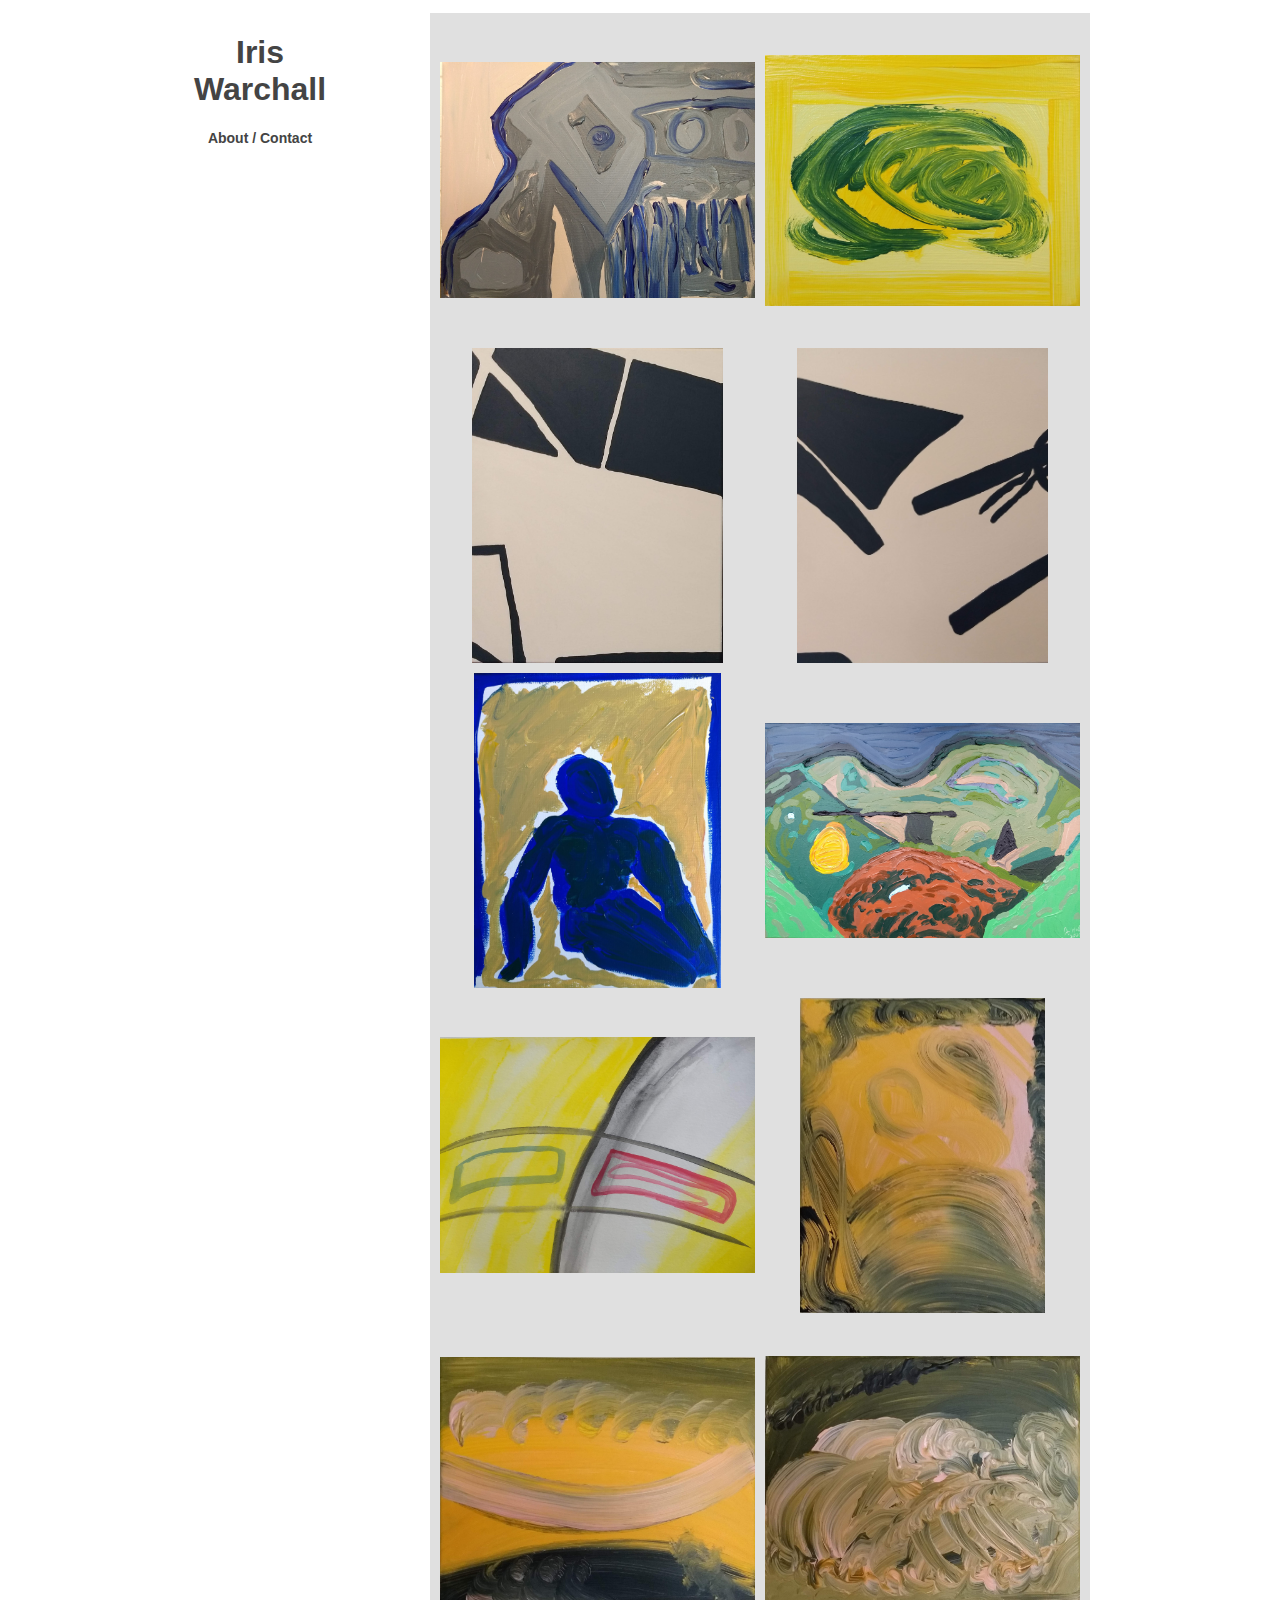
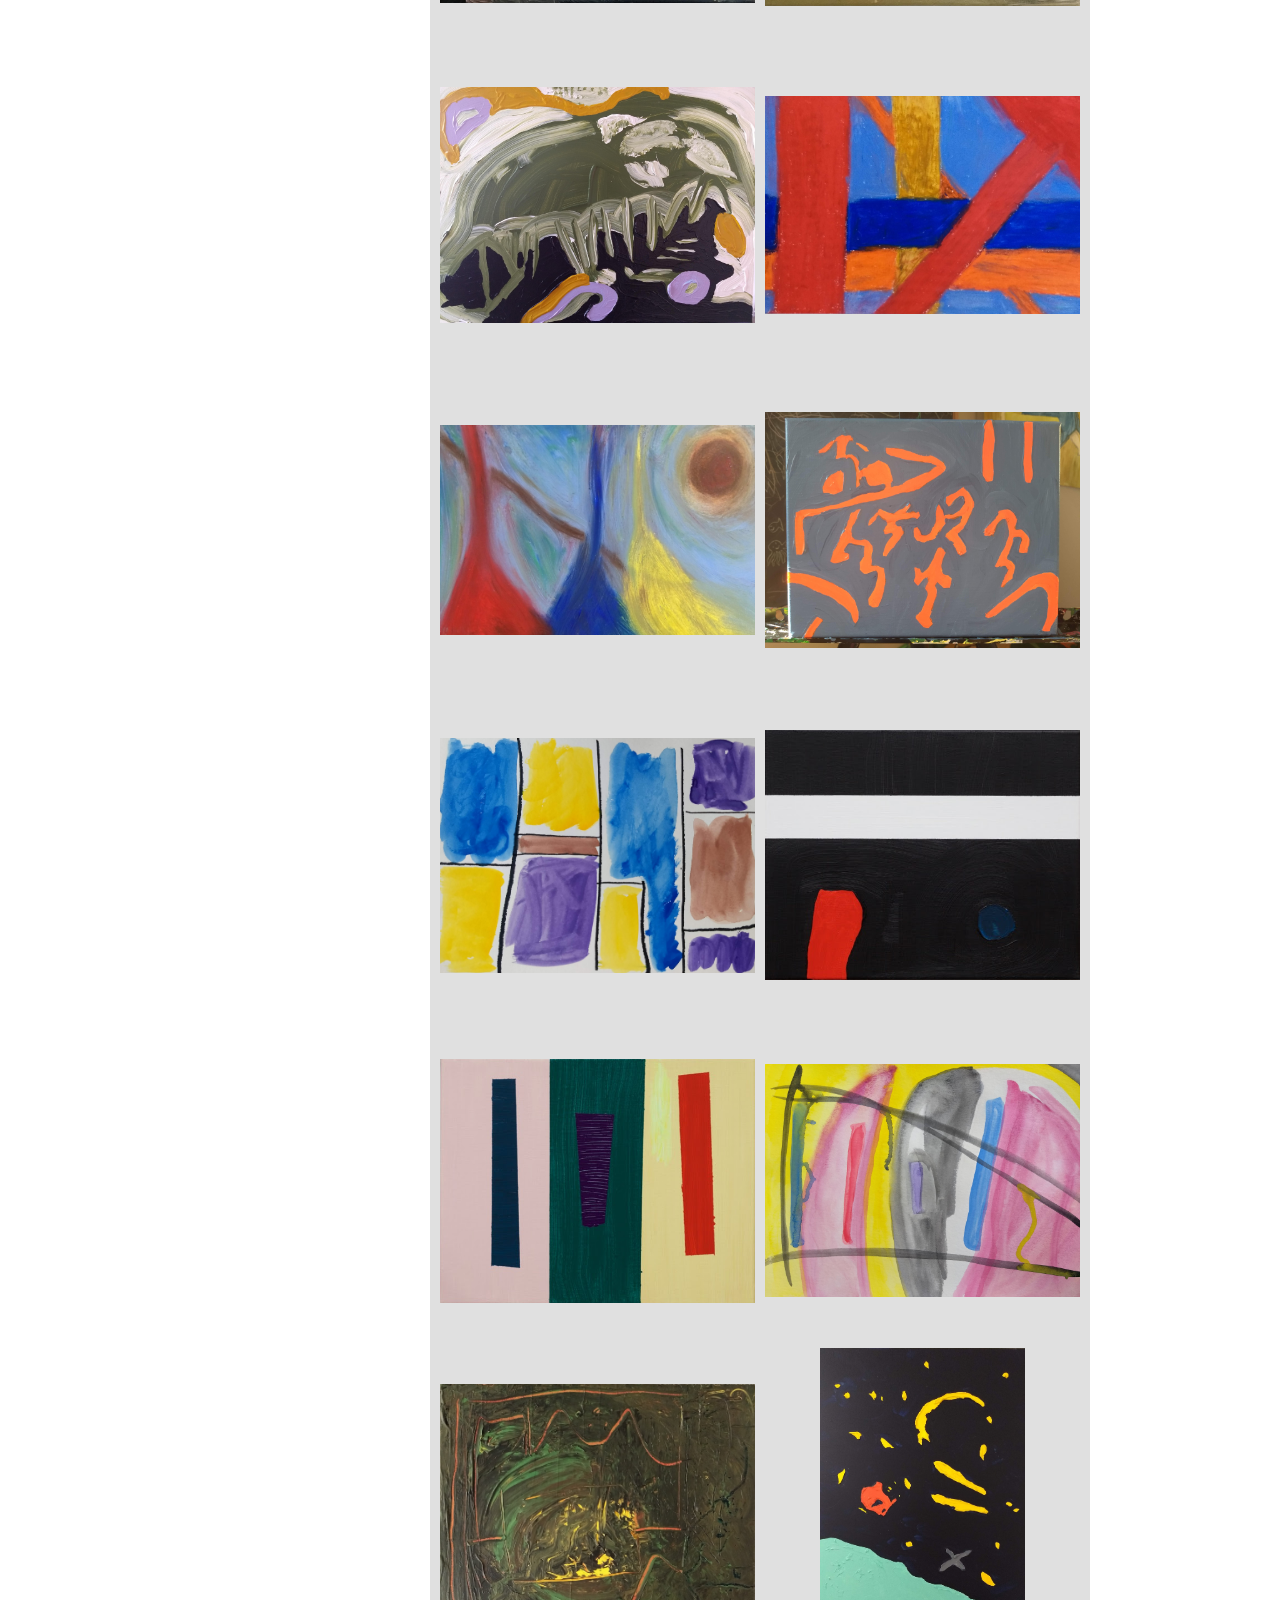
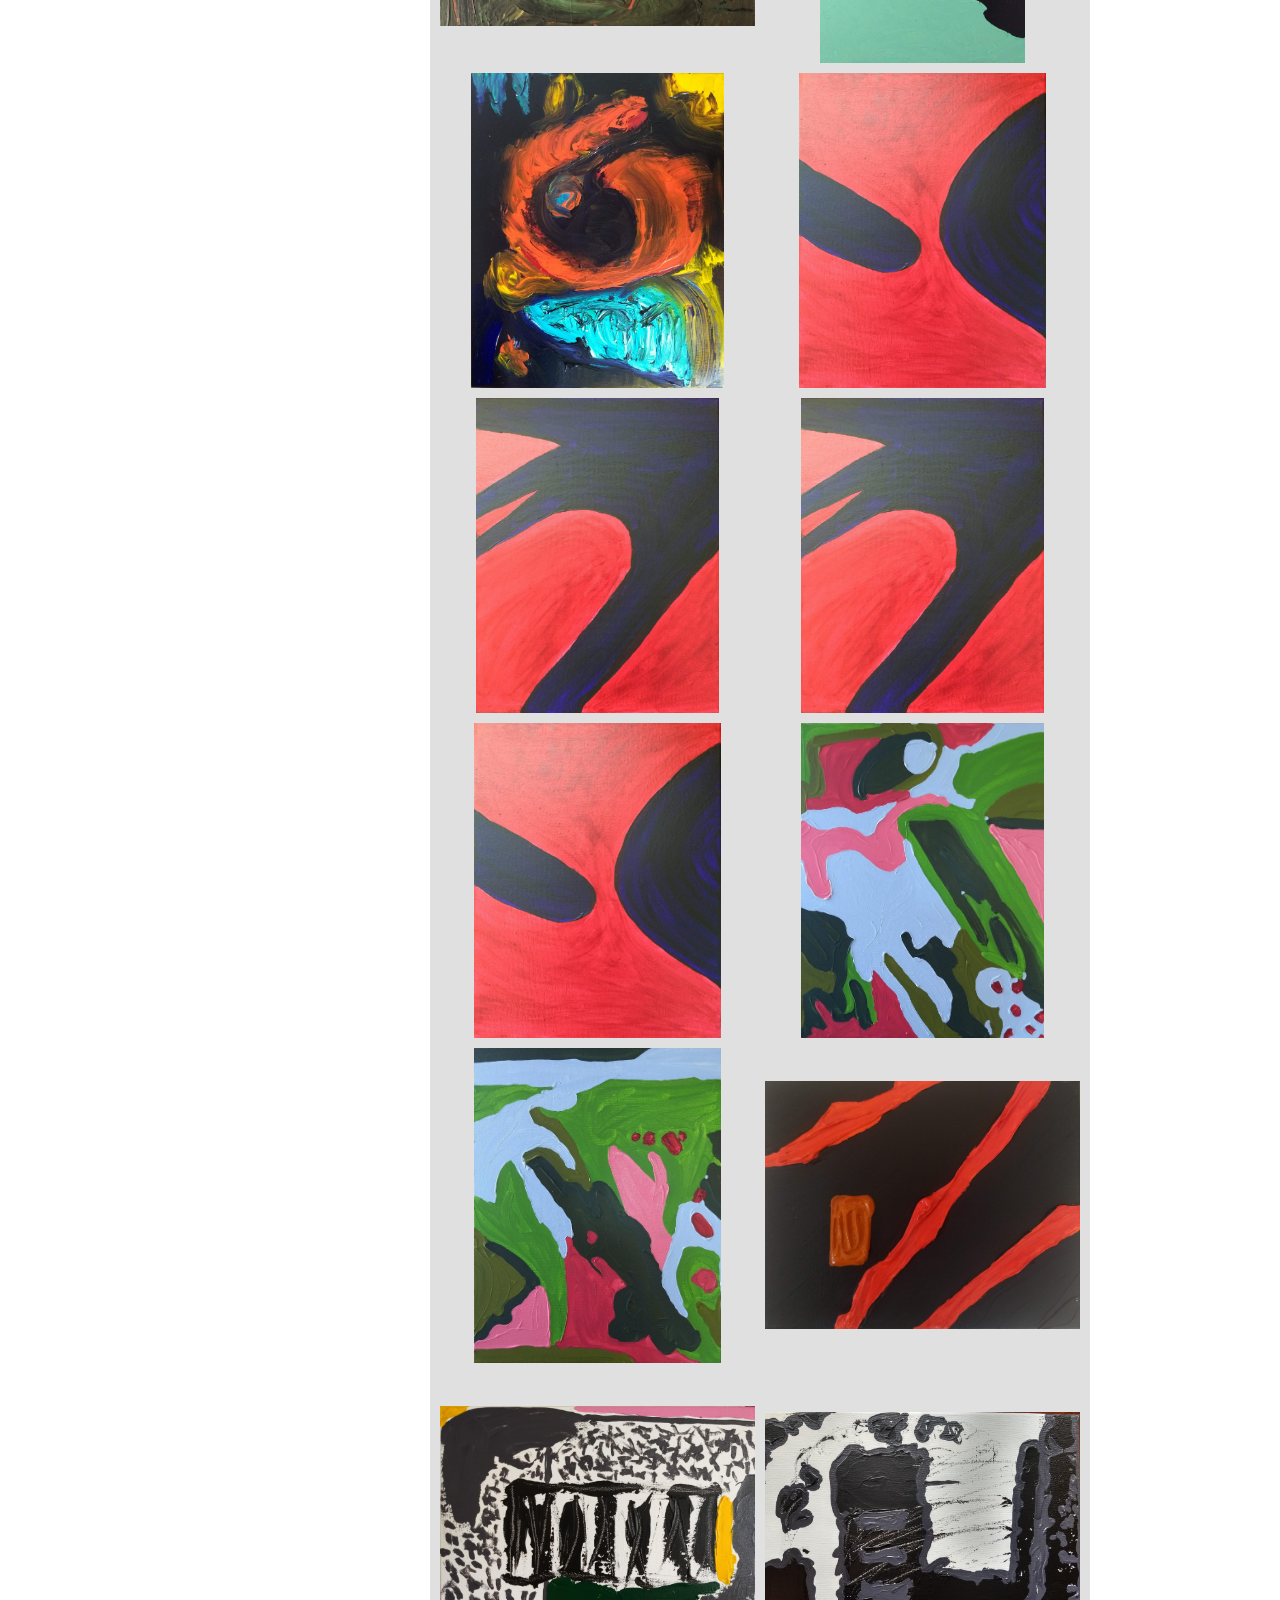
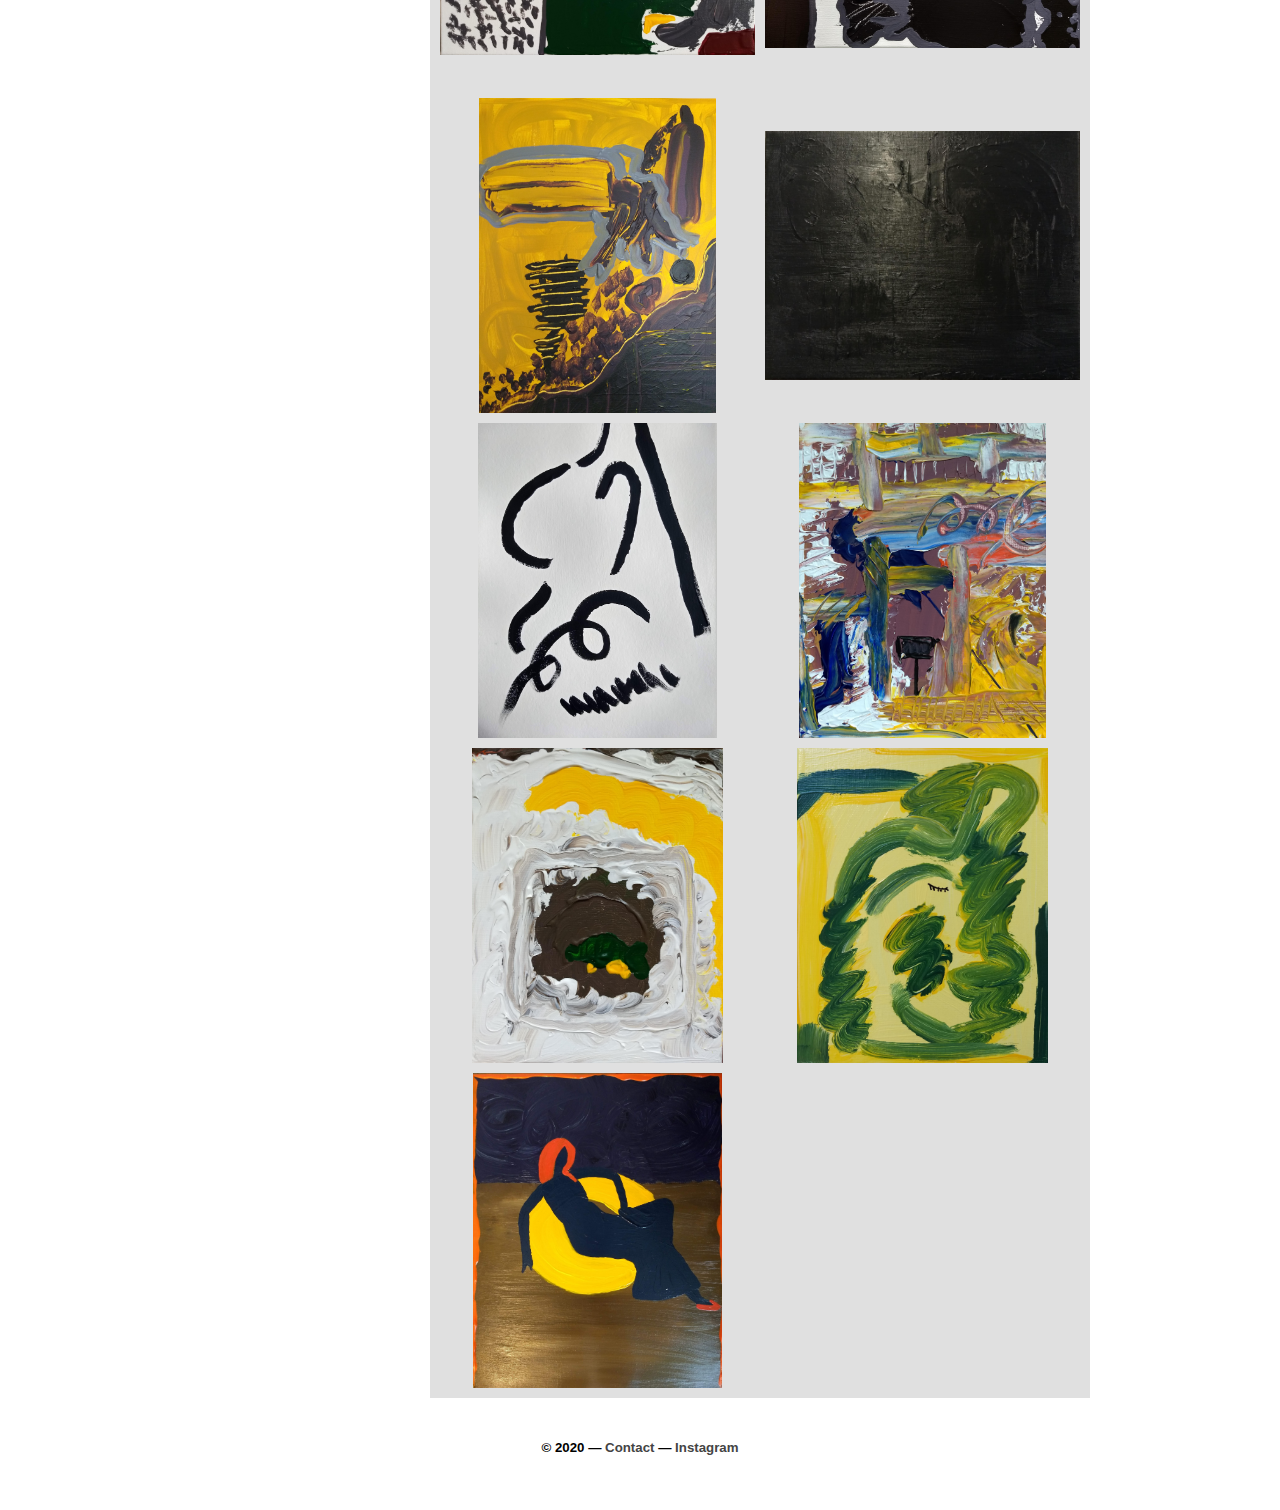
==== commit 14df2174: "Fixing duplicate image." ====
--- a/index.html
+++ b/index.html
@@ -33,7 +33,7 @@
 	  <h3><a href="bio.html">About / Contact</a></h3>
 	</div>
 
-	<div class="two-thirds" style="width: 660px; height: 9110px">
+	<div class="two-thirds" style="width: 660px; height: 6185px">
 
           <div class="imagerow" style="padding: 10px">
             <div class="imagebox" style="float: left">
@@ -102,140 +102,32 @@
               </a>
             </div>
             <div class="imagebox" style="float: right">
-              <a href="images/Direction.jpg">
-                <img src="images/Direction.jpg" class="grid" width="315px" style="margin-top: 48px" />
-              </a>
-            </div>
-          </div>
-          <div class="imagerow">
-            <div class="imagebox" style="float: left">
               <a href="images/Directions.jpg">
                 <img src="images/Directions.jpg" class="grid" width="315px" style="margin-top: 48px" />
               </a>
             </div>
-            <div class="imagebox" style="float: right">
+          </div>
+          <div class="imagerow">
+            <div class="imagebox" style="float: left">
               <a href="images/DripsWinds.jpg">
                 <img src="images/DripsWinds.jpg" class="grid" width="315px" style="margin-top: 52px" />
               </a>
             </div>
-          </div>
-          <div class="imagerow">
-            <div class="imagebox" style="float: left">
+            <div class="imagebox" style="float: right">
               <a href="images/EverybodyCanDo.jpg">
                 <img src="images/EverybodyCanDo.jpg" class="grid" width="315px" style="margin-top: 39px" />
               </a>
             </div>
-            <div class="imagebox" style="float: right">
+          </div>
+          <div class="imagerow">
+            <div class="imagebox" style="float: left">
               <a href="images/Gate.jpg">
                 <img src="images/Gate.jpg" class="grid" width="315px" style="margin-top: 40px" />
               </a>
             </div>
-          </div>
-          <div class="imagerow">
-            <div class="imagebox" style="float: left">
+            <div class="imagebox" style="float: right">
               <a href="images/Greeting.jpg">
                 <img src="images/Greeting.jpg" class="grid" width="315px" style="margin-top: 32px" />
-              </a>
-            </div>
-            <div class="imagebox" style="float: right">
-              <a href="images/IMG_20200901_091413672.jpg">
-                <img src="images/IMG_20200901_091413672.jpg" class="grid" width="315px" style="margin-top: 34px" />
-              </a>
-            </div>
-          </div>
-          <div class="imagerow">
-            <div class="imagebox" style="float: left">
-              <a href="images/IMG_20200901_091427774.jpg">
-                <img src="images/IMG_20200901_091427774.jpg" class="grid" width="315px" style="margin-top: 33px" />
-              </a>
-            </div>
-            <div class="imagebox" style="float: right">
-              <a href="images/IMG_20200901_091436018.jpg">
-                <img src="images/IMG_20200901_091436018.jpg" class="grid" height="315px" />
-              </a>
-            </div>
-          </div>
-          <div class="imagerow">
-            <div class="imagebox" style="float: left">
-              <a href="images/IMG_20200901_185232959.jpg">
-                <img src="images/IMG_20200901_185232959.jpg" class="grid" width="315px" style="margin-top: 33px" />
-              </a>
-            </div>
-            <div class="imagebox" style="float: right">
-              <a href="images/IMG_20200904_114617162_HDR.jpg">
-                <img src="images/IMG_20200904_114617162_HDR.jpg" class="grid" height="315px" />
-              </a>
-            </div>
-          </div>
-          <div class="imagerow">
-            <div class="imagebox" style="float: left">
-              <a href="images/IMG_20200904_114802421_HDR.jpg">
-                <img src="images/IMG_20200904_114802421_HDR.jpg" class="grid" height="315px" />
-              </a>
-            </div>
-            <div class="imagebox" style="float: right">
-              <a href="images/IMG_20200904_115031831_HDR.jpg">
-                <img src="images/IMG_20200904_115031831_HDR.jpg" class="grid" width="315px" style="margin-top: 33px" />
-              </a>
-            </div>
-          </div>
-          <div class="imagerow">
-            <div class="imagebox" style="float: left">
-              <a href="images/IMG_20200905_170805751.jpg">
-                <img src="images/IMG_20200905_170805751.jpg" class="grid" width="315px" style="margin-top: 30px" />
-              </a>
-            </div>
-            <div class="imagebox" style="float: right">
-              <a href="images/IMG_20200906_154222865.jpg">
-                <img src="images/IMG_20200906_154222865.jpg" class="grid" height="315px" />
-              </a>
-            </div>
-          </div>
-          <div class="imagerow">
-            <div class="imagebox" style="float: left">
-              <a href="images/IMG_20200906_154320144.jpg">
-                <img src="images/IMG_20200906_154320144.jpg" class="grid" height="315px" />
-              </a>
-            </div>
-            <div class="imagebox" style="float: right">
-              <a href="images/IMG_20200906_154328086.jpg">
-                <img src="images/IMG_20200906_154328086.jpg" class="grid" width="315px" style="margin-top: 46px" />
-              </a>
-            </div>
-          </div>
-          <div class="imagerow">
-            <div class="imagebox" style="float: left">
-              <a href="images/IMG_20200906_154400405.jpg">
-                <img src="images/IMG_20200906_154400405.jpg" class="grid" height="315px" />
-              </a>
-            </div>
-            <div class="imagebox" style="float: right">
-              <a href="images/IMG_20200906_154441734.jpg">
-                <img src="images/IMG_20200906_154441734.jpg" class="grid" height="315px" />
-              </a>
-            </div>
-          </div>
-          <div class="imagerow">
-            <div class="imagebox" style="float: left">
-              <a href="images/IMG_20200906_155721588_HDR.jpg">
-                <img src="images/IMG_20200906_155721588_HDR.jpg" class="grid" height="315px" />
-              </a>
-            </div>
-            <div class="imagebox" style="float: right">
-              <a href="images/IMG_20200906_155739522_HDR.jpg">
-                <img src="images/IMG_20200906_155739522_HDR.jpg" class="grid" height="315px" />
-              </a>
-            </div>
-          </div>
-          <div class="imagerow">
-            <div class="imagebox" style="float: left">
-              <a href="images/IMG_20200906_161730316.jpg">
-                <img src="images/IMG_20200906_161730316.jpg" class="grid" height="315px" />
-              </a>
-            </div>
-            <div class="imagebox" style="float: right">
-              <a href="images/IMG_20200906_161745809.jpg">
-                <img src="images/IMG_20200906_161745809.jpg" class="grid" height="315px" />
               </a>
             </div>
           </div>
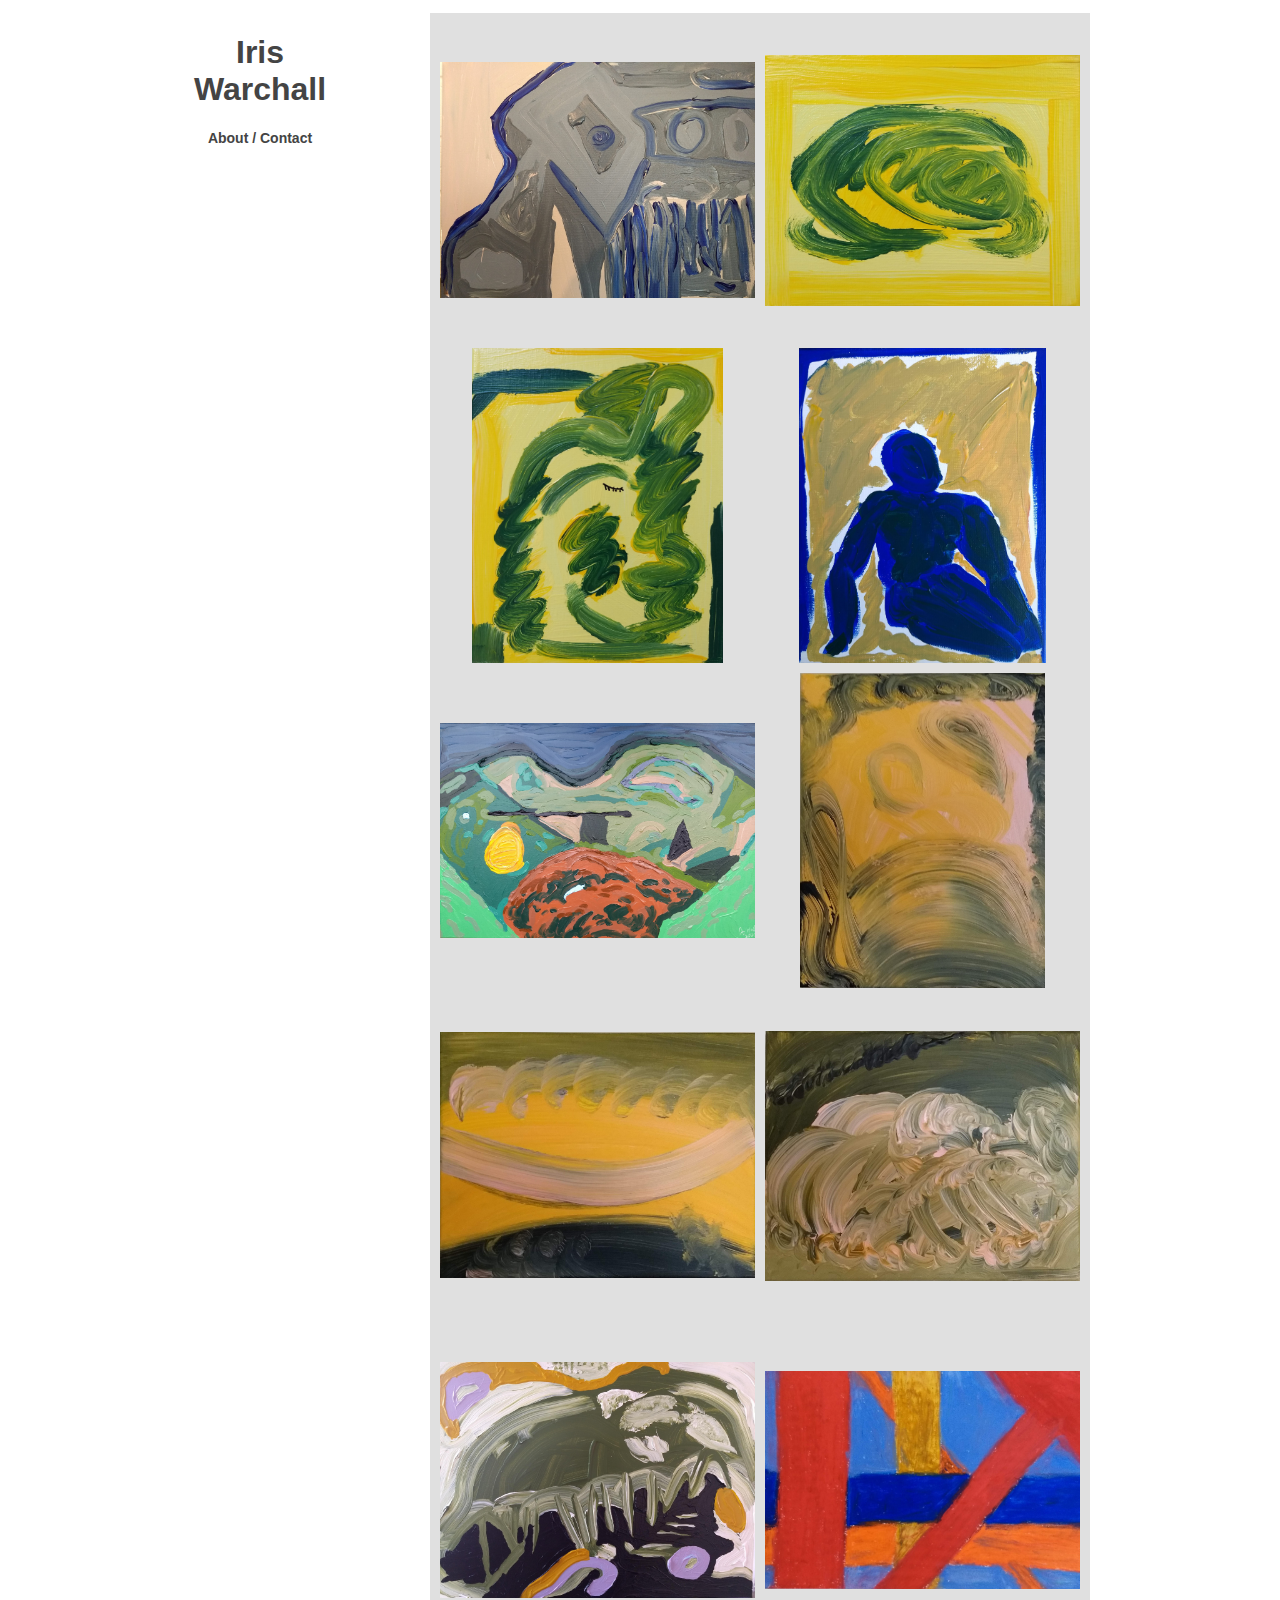
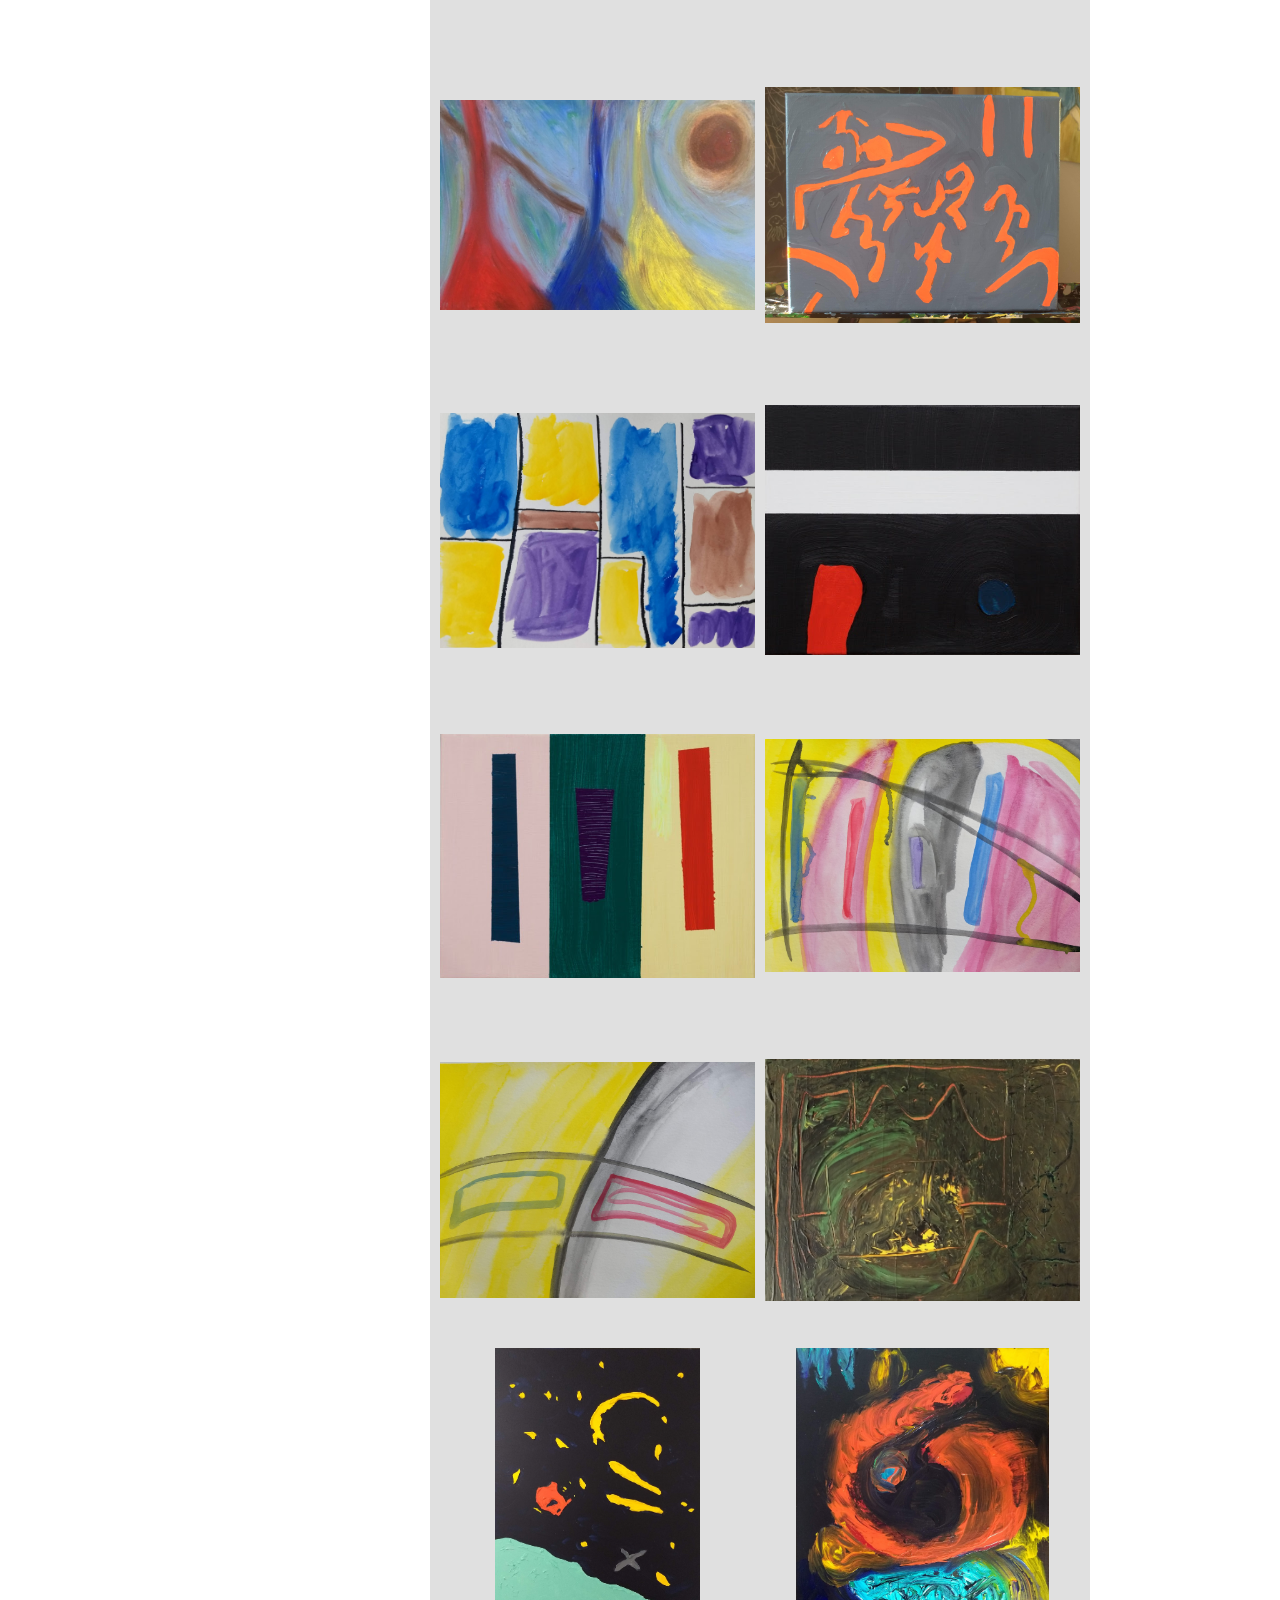
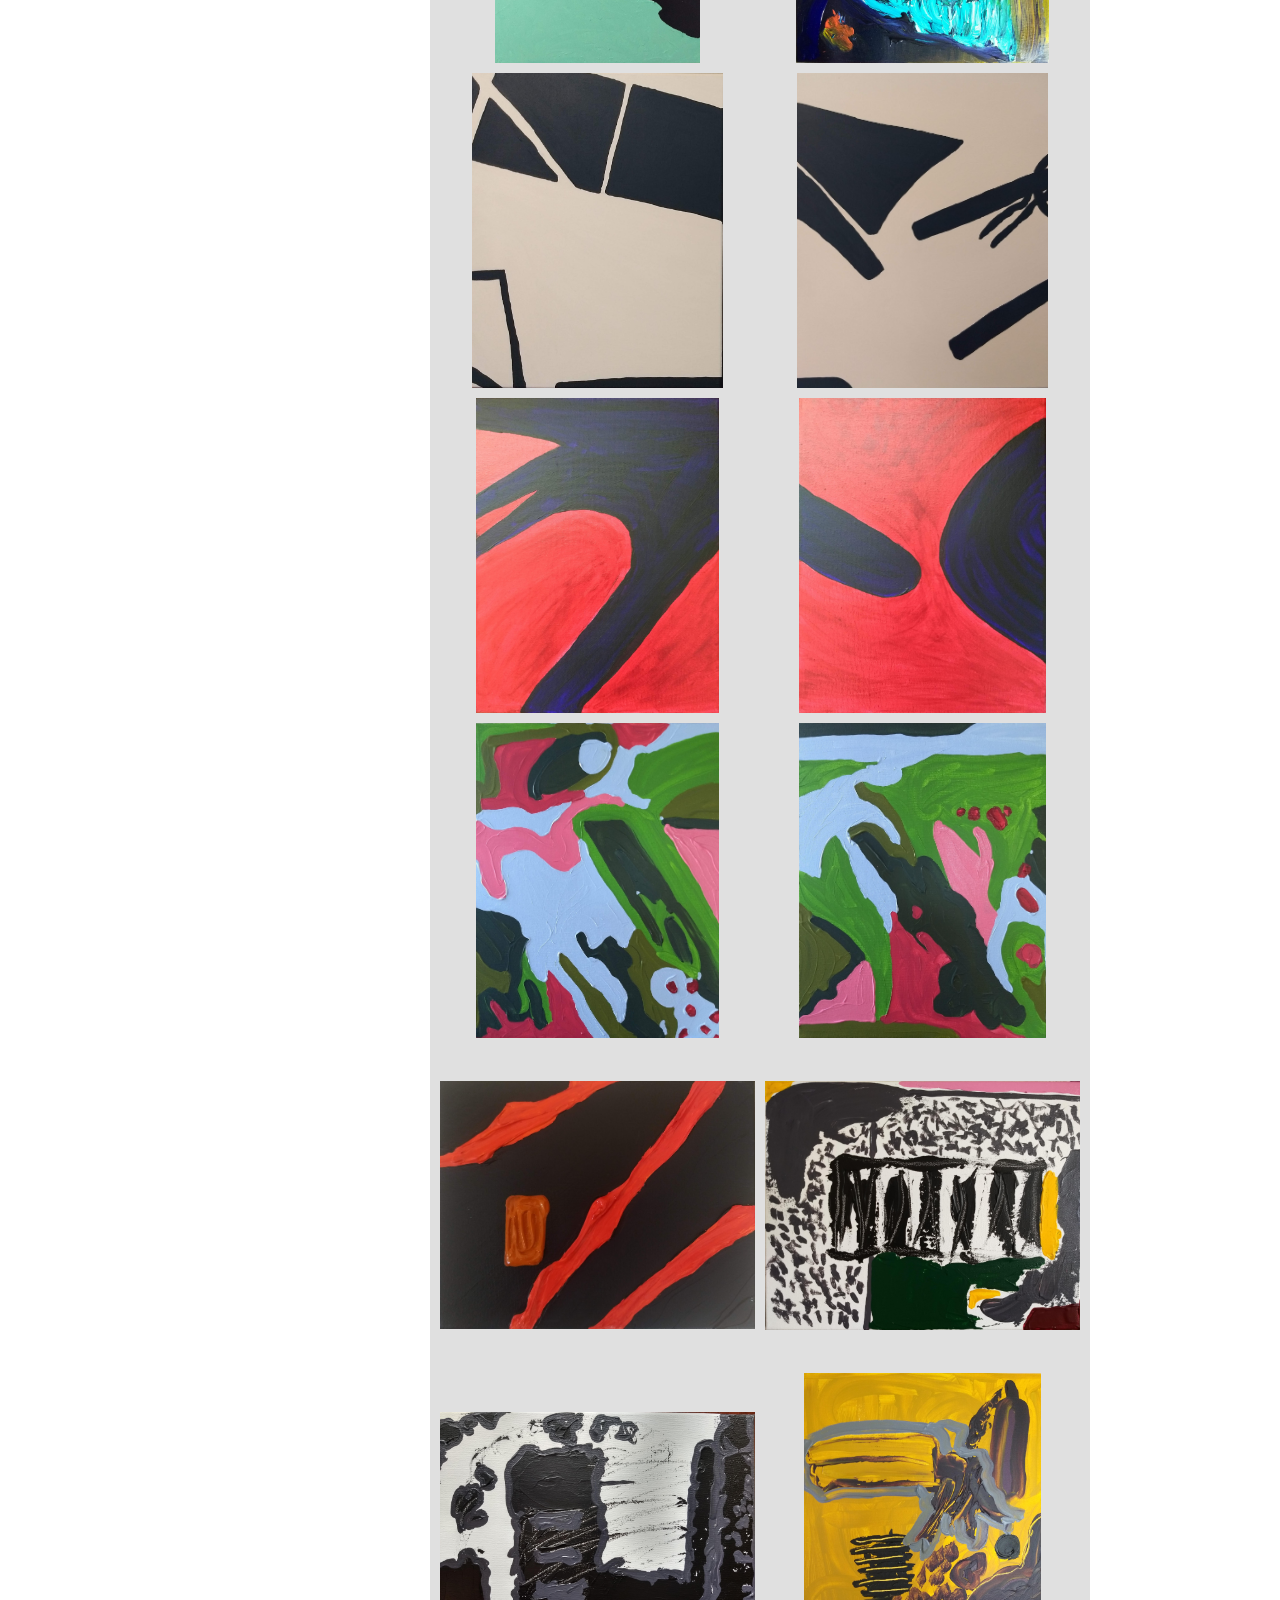
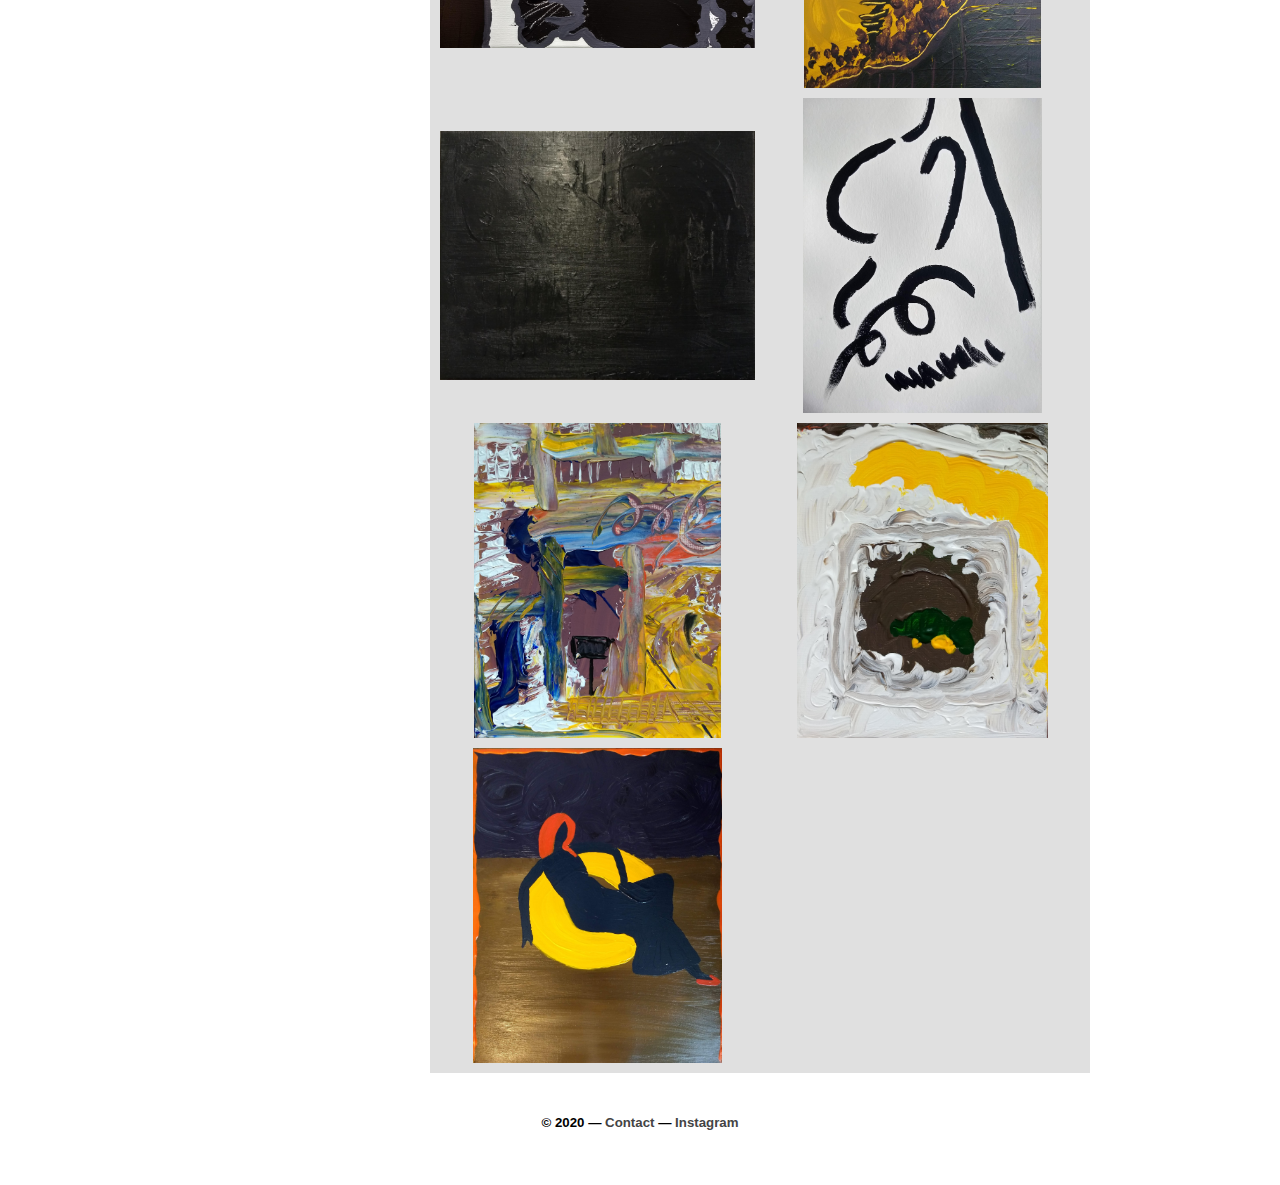
==== commit 1dda36e9: "Updating image ordering." ====
--- a/index.html
+++ b/index.html
@@ -33,7 +33,7 @@
 	  <h3><a href="bio.html">About / Contact</a></h3>
 	</div>
 
-	<div class="two-thirds" style="width: 660px; height: 6185px">
+	<div class="two-thirds" style="width: 660px; height: 5860px">
 
           <div class="imagerow" style="padding: 10px">
             <div class="imagebox" style="float: left">
@@ -49,34 +49,22 @@
           </div>
           <div class="imagerow">
             <div class="imagebox" style="float: left">
-              <a href="images/BlackWhiteShadows1.jpg">
-                <img src="images/BlackWhiteShadows1.jpg" class="grid" height="315px" />
-              </a>
-            </div>
-            <div class="imagebox" style="float: right">
-              <a href="images/BlackWhiteShadows2.jpg">
-                <img src="images/BlackWhiteShadows2.jpg" class="grid" height="315px" />
-              </a>
-            </div>
-          </div>
-          <div class="imagerow">
-            <div class="imagebox" style="float: left">
+              <a href="images/BeWink.jpg">
+                <img src="images/BeWink.jpg" class="grid" height="315px" />
+              </a>
+            </div>
+            <div class="imagebox" style="float: right">
               <a href="images/BlueMan.jpg">
                 <img src="images/BlueMan.jpg" class="grid" height="315px" />
               </a>
             </div>
-            <div class="imagebox" style="float: right">
+          </div>
+          <div class="imagerow">
+            <div class="imagebox" style="float: left">
               <a href="images/BlueRidge1.jpg">
                 <img src="images/BlueRidge1.jpg" class="grid" width="315px" style="margin-top: 50px" />
               </a>
             </div>
-          </div>
-          <div class="imagerow">
-            <div class="imagebox" style="float: left">
-              <a href="images/Boundaries.jpg">
-                <img src="images/Boundaries.jpg" class="grid" width="315px" style="margin-top: 39px" />
-              </a>
-            </div>
             <div class="imagebox" style="float: right">
               <a href="images/Change1.jpg">
                 <img src="images/Change1.jpg" class="grid" height="315px" />
@@ -145,109 +133,109 @@
           </div>
           <div class="imagerow">
             <div class="imagebox" style="float: left">
+              <a href="images/LiqBoundaries.jpg">
+                <img src="images/LiqBoundaries.jpg" class="grid" width="315px" style="margin-top: 39px" />
+              </a>
+            </div>
+            <div class="imagebox" style="float: right">
               <a href="images/LivingRoomLightsOff.jpg">
                 <img src="images/LivingRoomLightsOff.jpg" class="grid" width="315px" style="margin-top: 36px" />
               </a>
             </div>
-            <div class="imagebox" style="float: right">
+          </div>
+          <div class="imagerow">
+            <div class="imagebox" style="float: left">
               <a href="images/NightSky.jpg">
                 <img src="images/NightSky.jpg" class="grid" height="315px" />
               </a>
             </div>
-          </div>
-          <div class="imagerow">
-            <div class="imagebox" style="float: left">
+            <div class="imagebox" style="float: right">
               <a href="images/NinetiesNightmare.jpg">
                 <img src="images/NinetiesNightmare.jpg" class="grid" height="315px" />
               </a>
             </div>
-            <div class="imagebox" style="float: right">
-              <a href="images/red1.jpg">
-                <img src="images/red1.jpg" class="grid" height="315px" />
-              </a>
-            </div>
-          </div>
-          <div class="imagerow">
-            <div class="imagebox" style="float: left">
-              <a href="images/red2.jpg">
-                <img src="images/red2.jpg" class="grid" height="315px" />
-              </a>
-            </div>
-            <div class="imagebox" style="float: right">
-              <a href="images/RedPurple1.jpg">
-                <img src="images/RedPurple1.jpg" class="grid" height="315px" />
-              </a>
-            </div>
-          </div>
-          <div class="imagerow">
-            <div class="imagebox" style="float: left">
-              <a href="images/RedPurple2.jpg">
-                <img src="images/RedPurple2.jpg" class="grid" height="315px" />
-              </a>
-            </div>
-            <div class="imagebox" style="float: right">
+          </div>
+          <div class="imagerow">
+            <div class="imagebox" style="float: left">
+              <a href="images/ShadowsBlackWhite1.jpg">
+                <img src="images/ShadowsBlackWhite1.jpg" class="grid" height="315px" />
+              </a>
+            </div>
+            <div class="imagebox" style="float: right">
+              <a href="images/ShadowsBlackWhite2.jpg">
+                <img src="images/ShadowsBlackWhite2.jpg" class="grid" height="315px" />
+              </a>
+            </div>
+          </div>
+          <div class="imagerow">
+            <div class="imagebox" style="float: left">
+              <a href="images/ShadowsRedPurple1.jpg">
+                <img src="images/ShadowsRedPurple1.jpg" class="grid" height="315px" />
+              </a>
+            </div>
+            <div class="imagebox" style="float: right">
+              <a href="images/ShadowsRedPurple2.jpg">
+                <img src="images/ShadowsRedPurple2.jpg" class="grid" height="315px" />
+              </a>
+            </div>
+          </div>
+          <div class="imagerow">
+            <div class="imagebox" style="float: left">
               <a href="images/Tomales1.jpg">
                 <img src="images/Tomales1.jpg" class="grid" height="315px" />
               </a>
             </div>
-          </div>
-          <div class="imagerow">
-            <div class="imagebox" style="float: left">
+            <div class="imagebox" style="float: right">
               <a href="images/Tomales2.jpg">
                 <img src="images/Tomales2.jpg" class="grid" height="315px" />
               </a>
             </div>
-            <div class="imagebox" style="float: right">
+          </div>
+          <div class="imagerow">
+            <div class="imagebox" style="float: left">
               <a href="images/Treat.jpg">
                 <img src="images/Treat.jpg" class="grid" width="315px" style="margin-top: 33px" />
               </a>
             </div>
-          </div>
-          <div class="imagerow">
-            <div class="imagebox" style="float: left">
+            <div class="imagebox" style="float: right">
               <a href="images/Untitled1.jpg">
                 <img src="images/Untitled1.jpg" class="grid" width="315px" style="margin-top: 33px" />
               </a>
             </div>
-            <div class="imagebox" style="float: right">
+          </div>
+          <div class="imagerow">
+            <div class="imagebox" style="float: left">
               <a href="images/Untitled2.jpg">
                 <img src="images/Untitled2.jpg" class="grid" width="315px" style="margin-top: 39px" />
               </a>
             </div>
-          </div>
-          <div class="imagerow">
-            <div class="imagebox" style="float: left">
+            <div class="imagebox" style="float: right">
               <a href="images/Untitled3.jpg">
                 <img src="images/Untitled3.jpg" class="grid" height="315px" />
               </a>
             </div>
-            <div class="imagebox" style="float: right">
+          </div>
+          <div class="imagerow">
+            <div class="imagebox" style="float: left">
               <a href="images/Untitled4.jpg">
                 <img src="images/Untitled4.jpg" class="grid" width="315px" style="margin-top: 33px" />
               </a>
             </div>
-          </div>
-          <div class="imagerow">
-            <div class="imagebox" style="float: left">
+            <div class="imagebox" style="float: right">
               <a href="images/Untitled5.jpg">
                 <img src="images/Untitled5.jpg" class="grid" height="315px" />
               </a>
             </div>
-            <div class="imagebox" style="float: right">
+          </div>
+          <div class="imagerow">
+            <div class="imagebox" style="float: left">
               <a href="images/ViewAhead1.jpg">
                 <img src="images/ViewAhead1.jpg" class="grid" height="315px" />
               </a>
             </div>
-          </div>
-          <div class="imagerow">
-            <div class="imagebox" style="float: left">
+            <div class="imagebox" style="float: right">
               <a href="images/ViewAhead2.jpg">
                 <img src="images/ViewAhead2.jpg" class="grid" height="315px" />
-              </a>
-            </div>
-            <div class="imagebox" style="float: right">
-              <a href="images/Wink.jpg">
-                <img src="images/Wink.jpg" class="grid" height="315px" />
               </a>
             </div>
           </div>
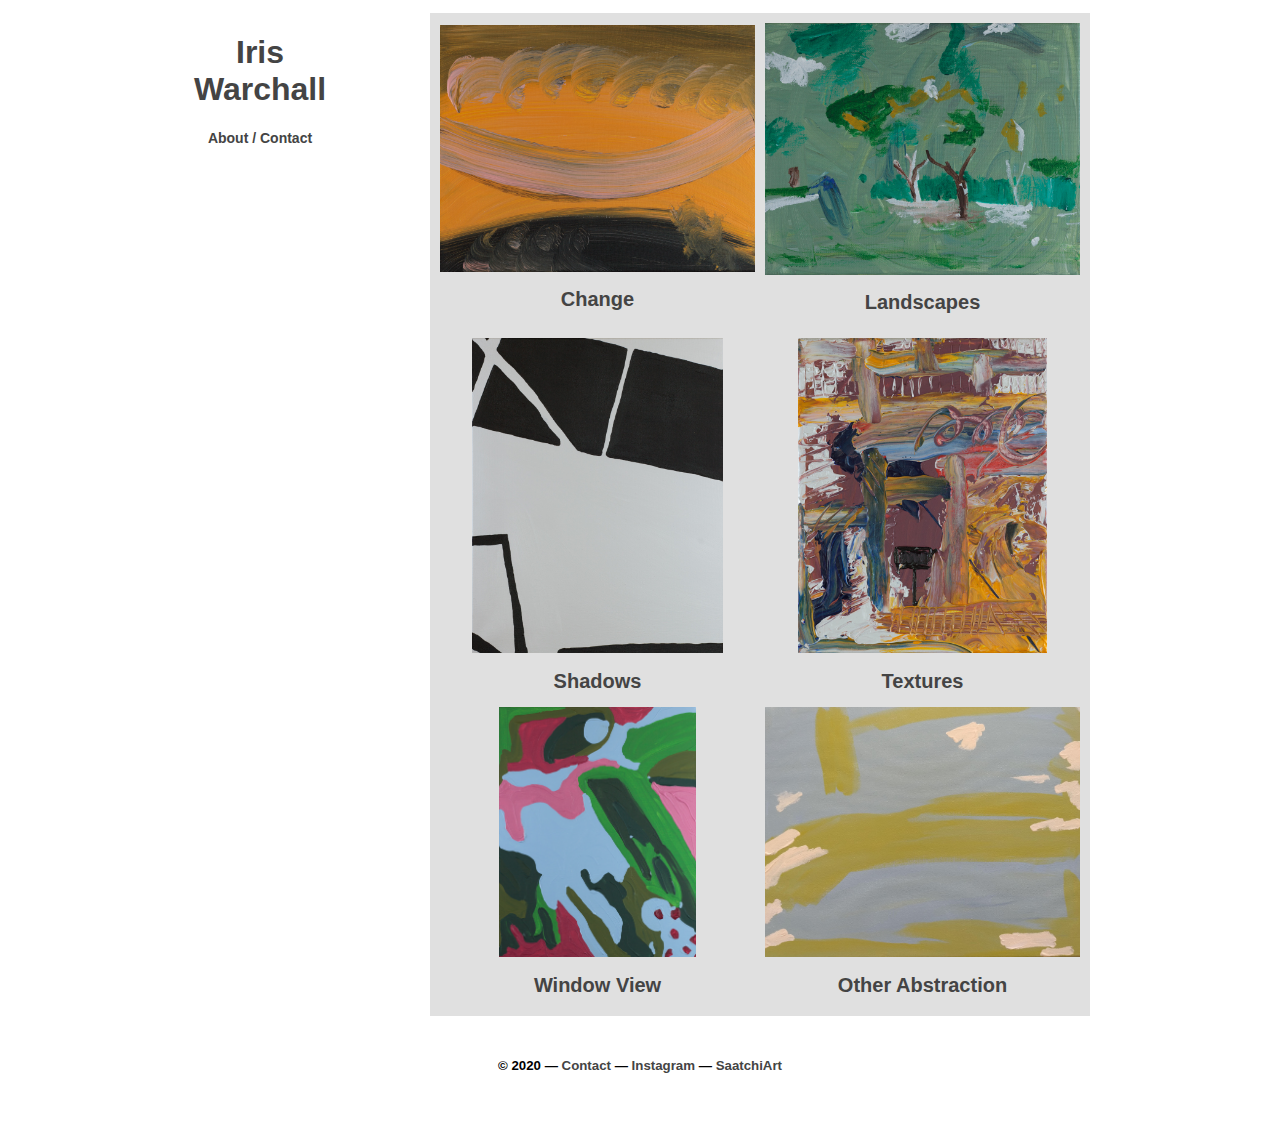
==== commit 88b14f61: "Add SaatchiArt links." ====
--- a/index.html
+++ b/index.html
@@ -2,8 +2,6 @@
 	    "http://www.w3.org/TR/xhtml1/DTD/xhtml1-strict.dtd">
 
 <html xmlns="http://www.w3.org/1999/xhtml">
-
-<!-- THIS PAGE IS AUTO GENERATED -->
 
   <head>
 
@@ -33,222 +31,51 @@
 	  <h3><a href="bio.html">About / Contact</a></h3>
 	</div>
 
-	<div class="two-thirds" style="width: 660px; height: 5860px">
-
-          <div class="imagerow" style="padding: 10px">
+	<div class="two-thirds" style="width: 660px; height: 1003px">
+          <div class="imagerow" style="padding: 10px; height: 301px">
             <div class="imagebox" style="float: left">
-              <a href="images/Automation.jpg">
-                <img src="images/Automation.jpg" class="grid" width="315px" style="margin-top: 39px" />
+              <a href="change.html">
+                <img src="change/change_3.jpg" class="grid" width="315px" style="margin-top: 2px" />
+		<h2>Change</h2>
               </a>
             </div>
             <div class="imagebox" style="float: right">
-              <a href="images/Bear.jpg">
-                <img src="images/Bear.jpg" class="grid" width="315px" style="margin-top: 32px" />
+              <a href="landscapes.html">
+                <img src="landscapes/dracena_park.jpg" class="grid" width="315px" />
+		<h2>Landscapes</h2>
               </a>
             </div>
           </div>
           <div class="imagerow">
             <div class="imagebox" style="float: left">
-              <a href="images/BeWink.jpg">
-                <img src="images/BeWink.jpg" class="grid" height="315px" />
+              <a href="shadows.html">
+                <img src="shadows/black_white_shadows_1.jpg" class="grid" height="315px" />
+		<h2>Shadows</h2>
               </a>
             </div>
             <div class="imagebox" style="float: right">
-              <a href="images/BlueMan.jpg">
-                <img src="images/BlueMan.jpg" class="grid" height="315px" />
+              <a href="textures.html">
+                <img src="textures/view_ahead_1.jpg" class="grid" height="315px" />
+		<h2>Textures</h2>
+              </a>
+            </div>
+	  </div>
+          <div class="imagerow">
+            <div class="imagebox" style="float: left">
+              <a href="window_view.html">
+                <img src="window_view/tomales_1.jpg" class="grid" height="250px" style="margin-top: 32px" />
+		<h2>Window View</h2>
+              </a>
+            </div>
+            <div class="imagebox" style="float: right">
+              <a href="other_abstraction.html">
+                <img src="other_abstraction/clouds.jpg" class="grid" width="315px" style="margin-top: 32px" />
+		<h2>Other Abstraction</h2>
               </a>
             </div>
           </div>
-          <div class="imagerow">
-            <div class="imagebox" style="float: left">
-              <a href="images/BlueRidge1.jpg">
-                <img src="images/BlueRidge1.jpg" class="grid" width="315px" style="margin-top: 50px" />
-              </a>
-            </div>
-            <div class="imagebox" style="float: right">
-              <a href="images/Change1.jpg">
-                <img src="images/Change1.jpg" class="grid" height="315px" />
-              </a>
-            </div>
-          </div>
-          <div class="imagerow">
-            <div class="imagebox" style="float: left">
-              <a href="images/Change2.jpg">
-                <img src="images/Change2.jpg" class="grid" width="315px" style="margin-top: 34px" />
-              </a>
-            </div>
-            <div class="imagebox" style="float: right">
-              <a href="images/Change3.jpg">
-                <img src="images/Change3.jpg" class="grid" width="315px" style="margin-top: 33px" />
-              </a>
-            </div>
-          </div>
-          <div class="imagerow">
-            <div class="imagebox" style="float: left">
-              <a href="images/ChangeTomales.jpg">
-                <img src="images/ChangeTomales.jpg" class="grid" width="315px" style="margin-top: 39px" />
-              </a>
-            </div>
-            <div class="imagebox" style="float: right">
-              <a href="images/Directions.jpg">
-                <img src="images/Directions.jpg" class="grid" width="315px" style="margin-top: 48px" />
-              </a>
-            </div>
-          </div>
-          <div class="imagerow">
-            <div class="imagebox" style="float: left">
-              <a href="images/DripsWinds.jpg">
-                <img src="images/DripsWinds.jpg" class="grid" width="315px" style="margin-top: 52px" />
-              </a>
-            </div>
-            <div class="imagebox" style="float: right">
-              <a href="images/EverybodyCanDo.jpg">
-                <img src="images/EverybodyCanDo.jpg" class="grid" width="315px" style="margin-top: 39px" />
-              </a>
-            </div>
-          </div>
-          <div class="imagerow">
-            <div class="imagebox" style="float: left">
-              <a href="images/Gate.jpg">
-                <img src="images/Gate.jpg" class="grid" width="315px" style="margin-top: 40px" />
-              </a>
-            </div>
-            <div class="imagebox" style="float: right">
-              <a href="images/Greeting.jpg">
-                <img src="images/Greeting.jpg" class="grid" width="315px" style="margin-top: 32px" />
-              </a>
-            </div>
-          </div>
-          <div class="imagerow">
-            <div class="imagebox" style="float: left">
-              <a href="images/LineFamily1.jpg">
-                <img src="images/LineFamily1.jpg" class="grid" width="315px" style="margin-top: 36px" />
-              </a>
-            </div>
-            <div class="imagebox" style="float: right">
-              <a href="images/LineFamily3.jpg">
-                <img src="images/LineFamily3.jpg" class="grid" width="315px" style="margin-top: 41px" />
-              </a>
-            </div>
-          </div>
-          <div class="imagerow">
-            <div class="imagebox" style="float: left">
-              <a href="images/LiqBoundaries.jpg">
-                <img src="images/LiqBoundaries.jpg" class="grid" width="315px" style="margin-top: 39px" />
-              </a>
-            </div>
-            <div class="imagebox" style="float: right">
-              <a href="images/LivingRoomLightsOff.jpg">
-                <img src="images/LivingRoomLightsOff.jpg" class="grid" width="315px" style="margin-top: 36px" />
-              </a>
-            </div>
-          </div>
-          <div class="imagerow">
-            <div class="imagebox" style="float: left">
-              <a href="images/NightSky.jpg">
-                <img src="images/NightSky.jpg" class="grid" height="315px" />
-              </a>
-            </div>
-            <div class="imagebox" style="float: right">
-              <a href="images/NinetiesNightmare.jpg">
-                <img src="images/NinetiesNightmare.jpg" class="grid" height="315px" />
-              </a>
-            </div>
-          </div>
-          <div class="imagerow">
-            <div class="imagebox" style="float: left">
-              <a href="images/ShadowsBlackWhite1.jpg">
-                <img src="images/ShadowsBlackWhite1.jpg" class="grid" height="315px" />
-              </a>
-            </div>
-            <div class="imagebox" style="float: right">
-              <a href="images/ShadowsBlackWhite2.jpg">
-                <img src="images/ShadowsBlackWhite2.jpg" class="grid" height="315px" />
-              </a>
-            </div>
-          </div>
-          <div class="imagerow">
-            <div class="imagebox" style="float: left">
-              <a href="images/ShadowsRedPurple1.jpg">
-                <img src="images/ShadowsRedPurple1.jpg" class="grid" height="315px" />
-              </a>
-            </div>
-            <div class="imagebox" style="float: right">
-              <a href="images/ShadowsRedPurple2.jpg">
-                <img src="images/ShadowsRedPurple2.jpg" class="grid" height="315px" />
-              </a>
-            </div>
-          </div>
-          <div class="imagerow">
-            <div class="imagebox" style="float: left">
-              <a href="images/Tomales1.jpg">
-                <img src="images/Tomales1.jpg" class="grid" height="315px" />
-              </a>
-            </div>
-            <div class="imagebox" style="float: right">
-              <a href="images/Tomales2.jpg">
-                <img src="images/Tomales2.jpg" class="grid" height="315px" />
-              </a>
-            </div>
-          </div>
-          <div class="imagerow">
-            <div class="imagebox" style="float: left">
-              <a href="images/Treat.jpg">
-                <img src="images/Treat.jpg" class="grid" width="315px" style="margin-top: 33px" />
-              </a>
-            </div>
-            <div class="imagebox" style="float: right">
-              <a href="images/Untitled1.jpg">
-                <img src="images/Untitled1.jpg" class="grid" width="315px" style="margin-top: 33px" />
-              </a>
-            </div>
-          </div>
-          <div class="imagerow">
-            <div class="imagebox" style="float: left">
-              <a href="images/Untitled2.jpg">
-                <img src="images/Untitled2.jpg" class="grid" width="315px" style="margin-top: 39px" />
-              </a>
-            </div>
-            <div class="imagebox" style="float: right">
-              <a href="images/Untitled3.jpg">
-                <img src="images/Untitled3.jpg" class="grid" height="315px" />
-              </a>
-            </div>
-          </div>
-          <div class="imagerow">
-            <div class="imagebox" style="float: left">
-              <a href="images/Untitled4.jpg">
-                <img src="images/Untitled4.jpg" class="grid" width="315px" style="margin-top: 33px" />
-              </a>
-            </div>
-            <div class="imagebox" style="float: right">
-              <a href="images/Untitled5.jpg">
-                <img src="images/Untitled5.jpg" class="grid" height="315px" />
-              </a>
-            </div>
-          </div>
-          <div class="imagerow">
-            <div class="imagebox" style="float: left">
-              <a href="images/ViewAhead1.jpg">
-                <img src="images/ViewAhead1.jpg" class="grid" height="315px" />
-              </a>
-            </div>
-            <div class="imagebox" style="float: right">
-              <a href="images/ViewAhead2.jpg">
-                <img src="images/ViewAhead2.jpg" class="grid" height="315px" />
-              </a>
-            </div>
-          </div>
-          <div class="imagerow">
-            <div class="imagebox" style="float: left">
-              <a href="images/WomanInBlueChair.jpg">
-                <img src="images/WomanInBlueChair.jpg" class="grid" height="315px" />
-              </a>
-            </div>
-          </div>
-
 	</div>
-
+	
       </div>
     </div>
 
@@ -262,6 +89,10 @@
 	<a href="https://www.instagram.com/iwarchall/">
 	  Instagram
 	</a>
+	&mdash;
+	<a href="https://www.saatchiart.com/iwarchall">
+	  SaatchiArt
+	</a>
       </h5>
     </div>
 
--- a/stylesheet.css
+++ b/stylesheet.css
@@ -53,6 +53,10 @@
    margin-top: 6px;
 }
 
+h4 {
+   font-size: 11px;
+}
+
 p,li {
   font-size: 13px;
   text-align: justify;
@@ -70,7 +74,7 @@
 
 .imagerow {
     padding: 0px 10px 10px 10px;
-    height: 315px;
+    height: 331px;
 }
 
 .imagebox {
